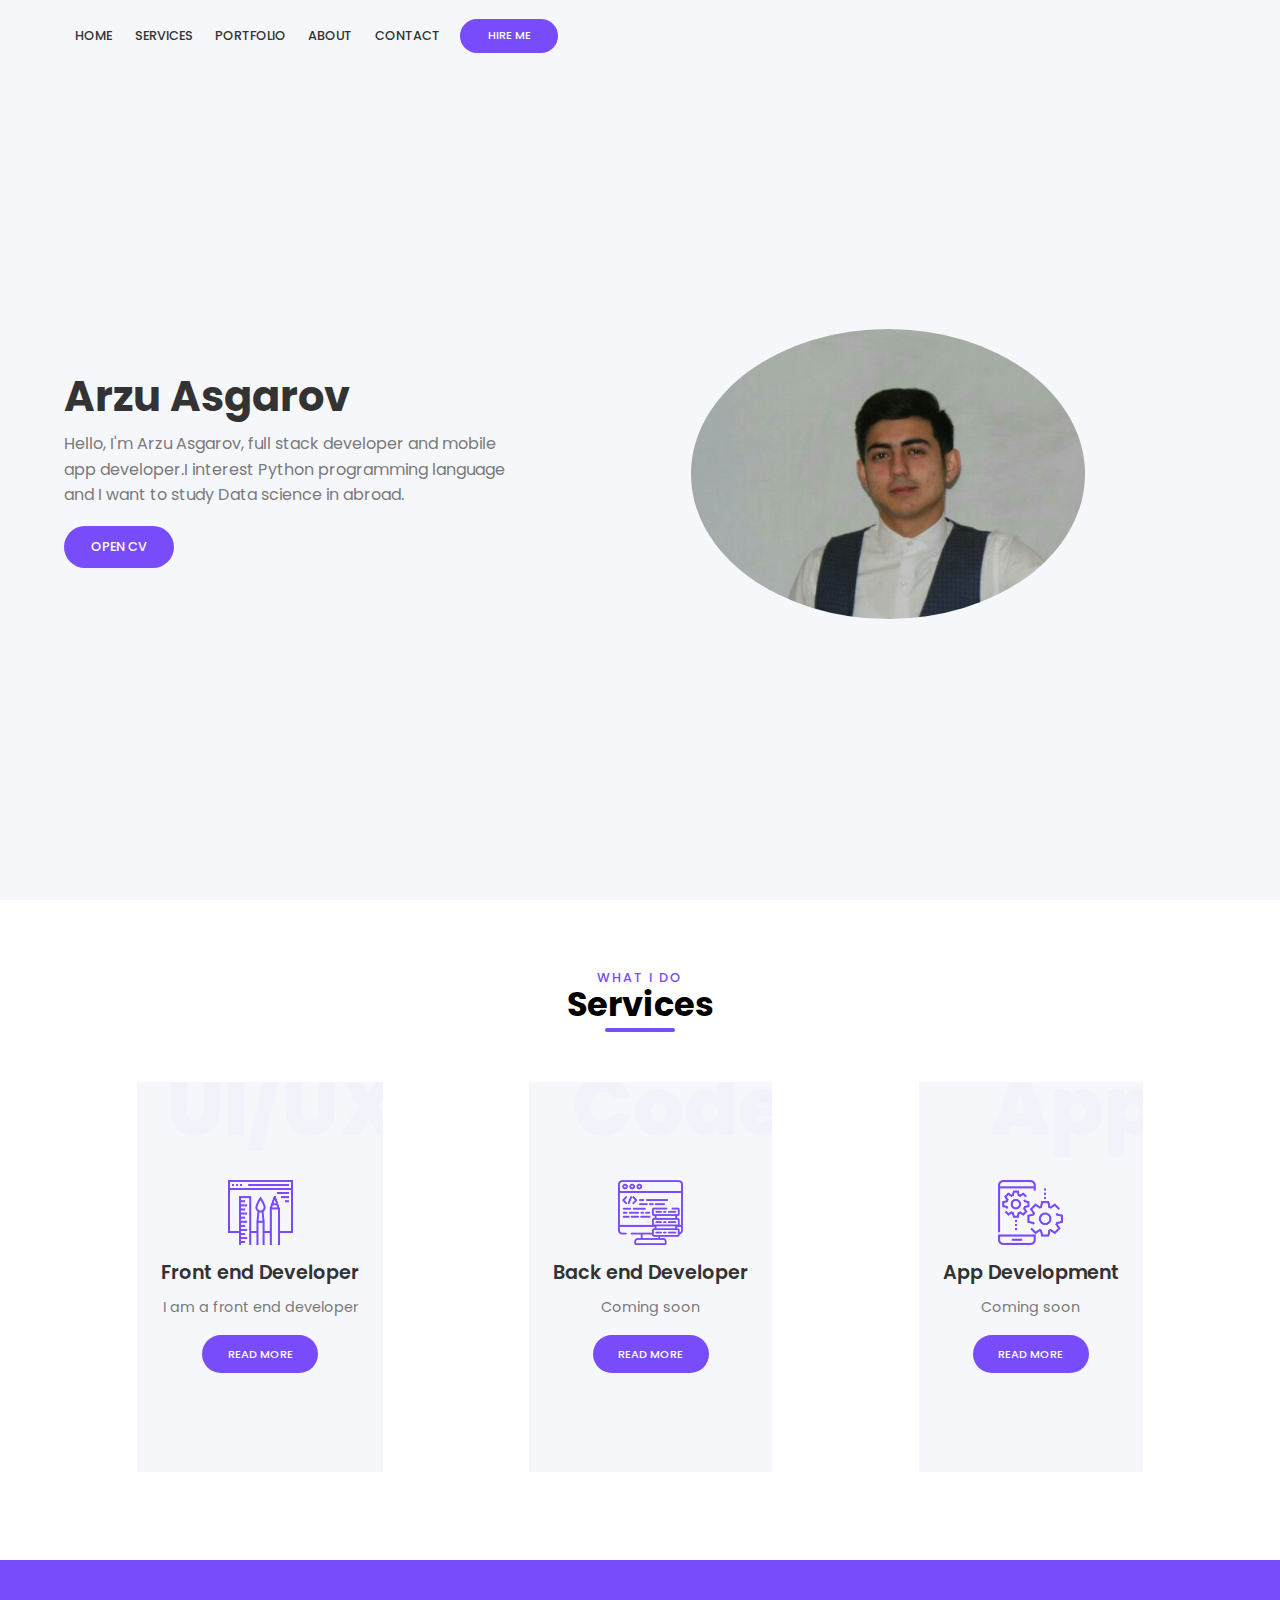
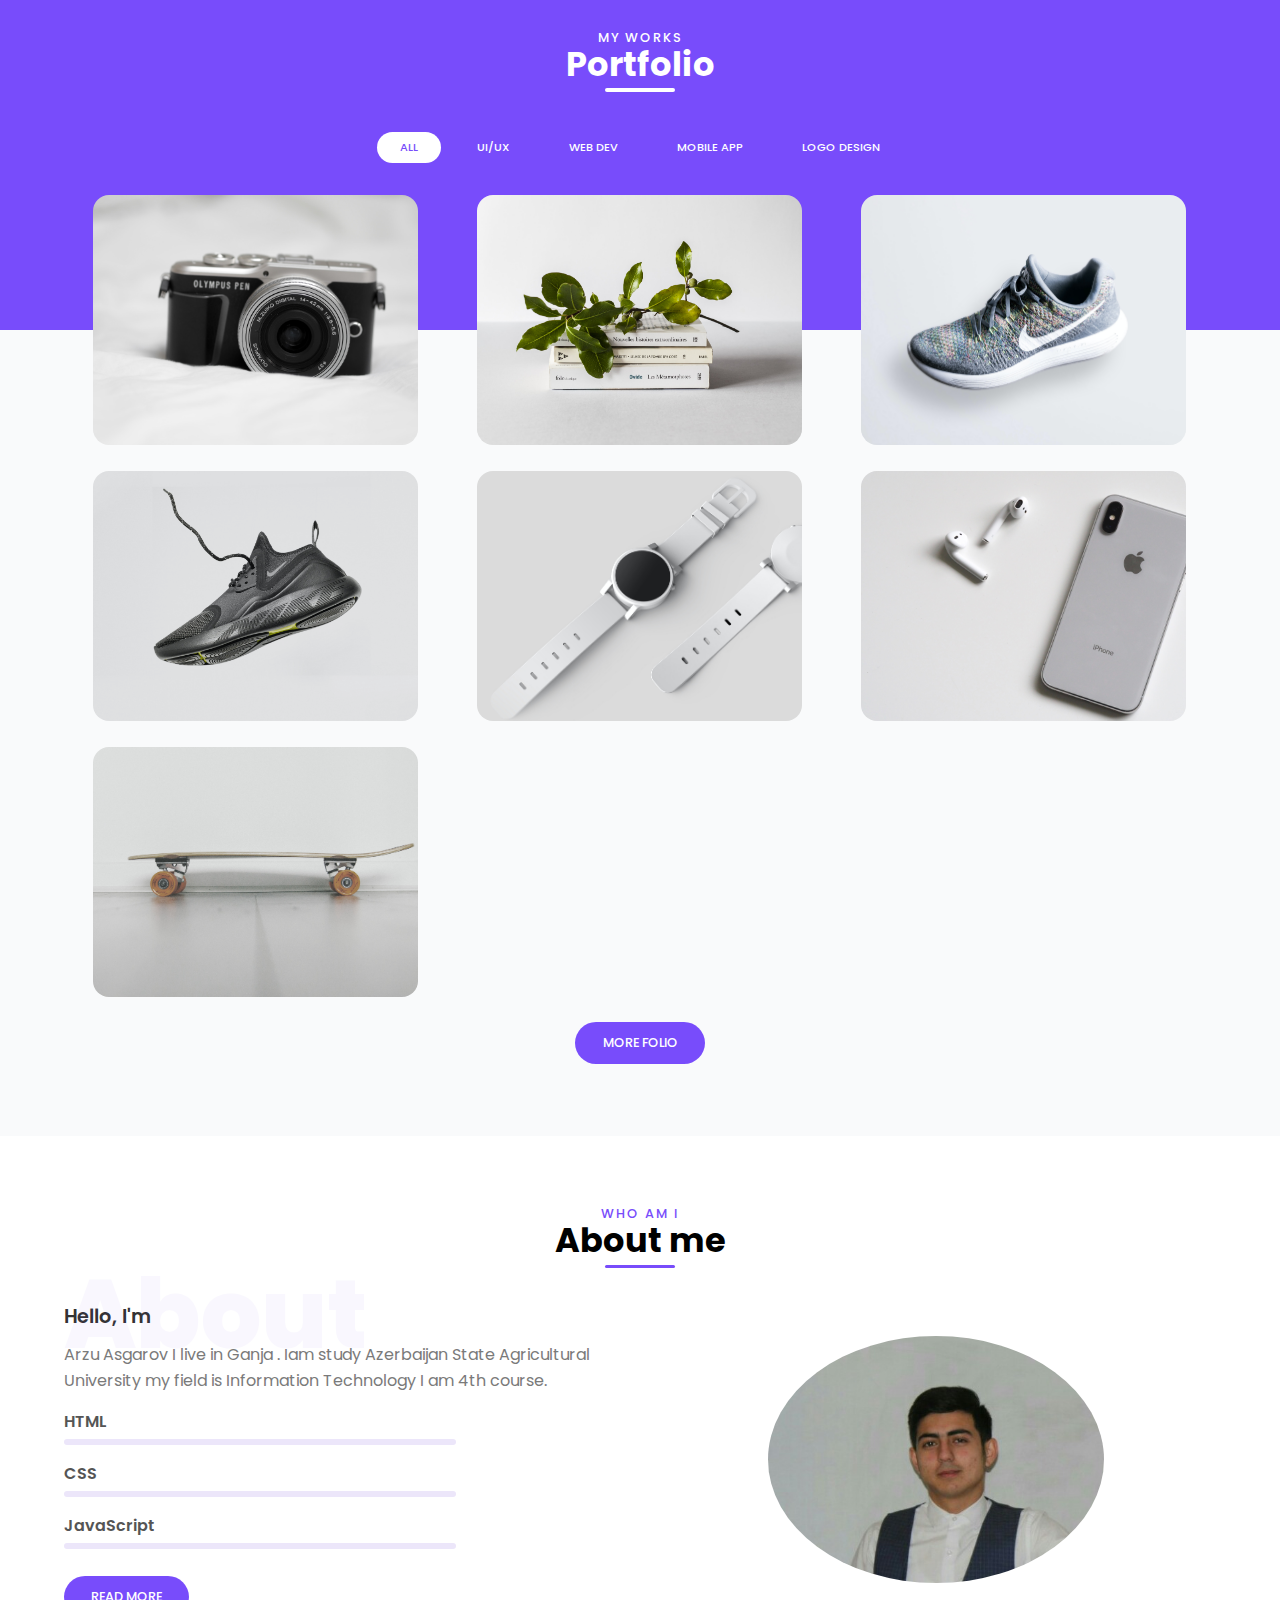
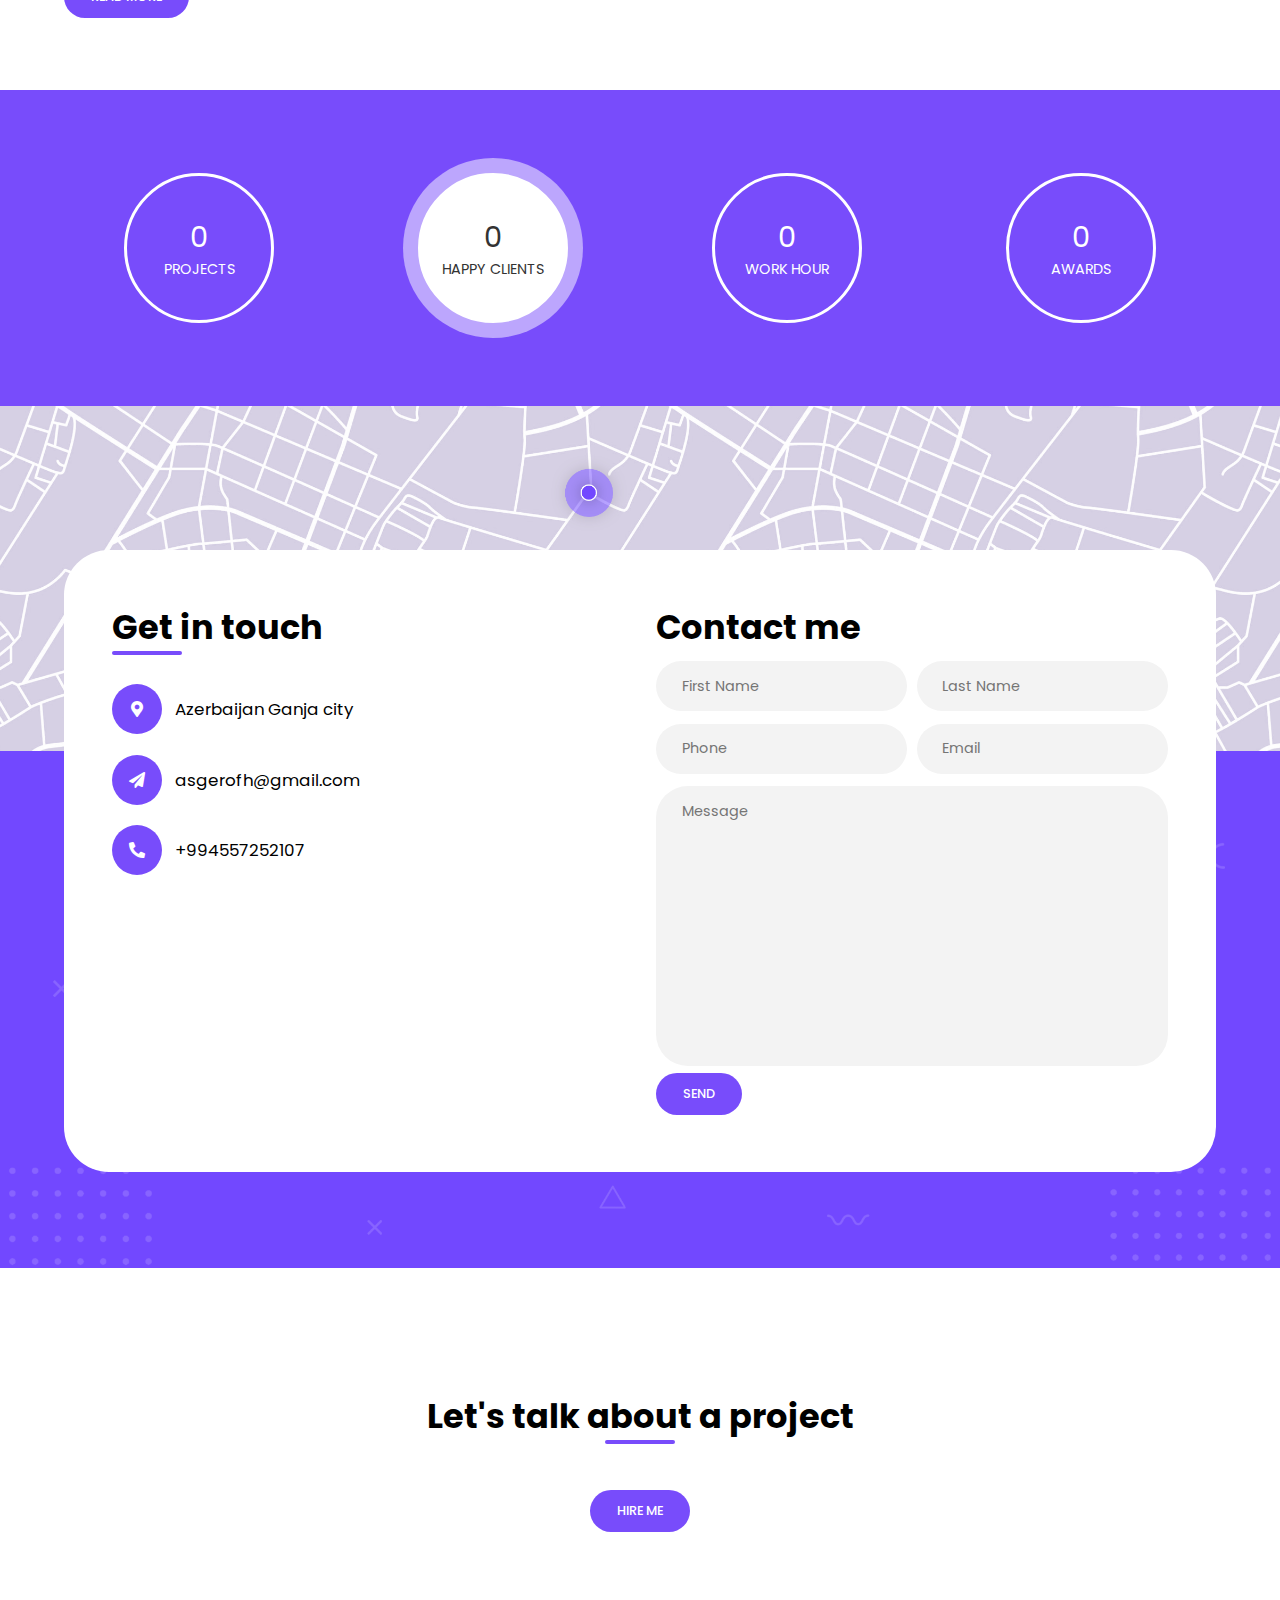
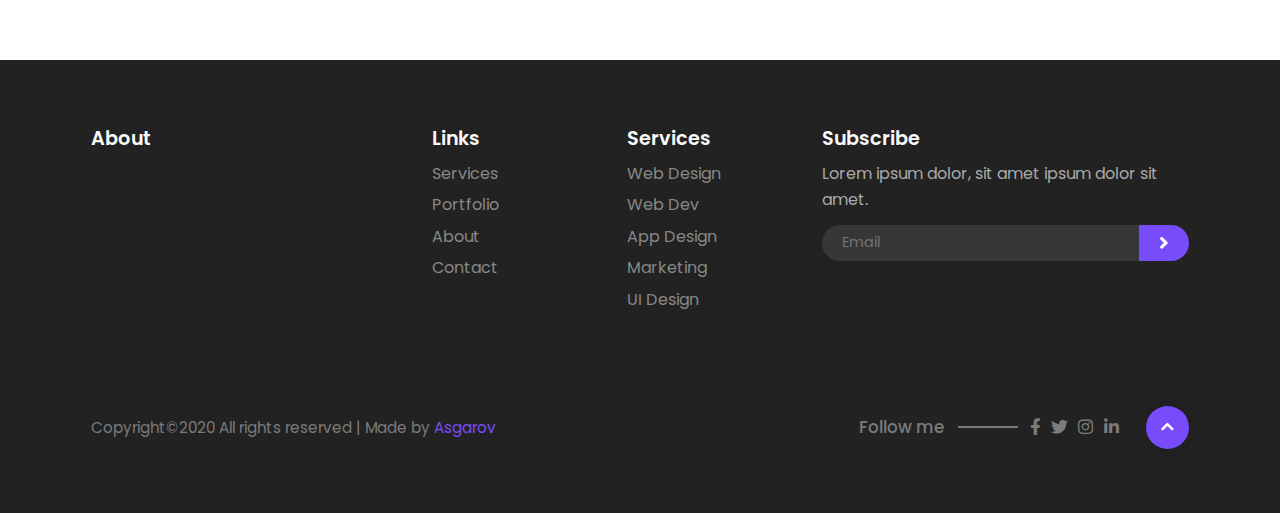
==== index.html @ 4884d66c "my new cv added" ====
<!DOCTYPE html>
<html lang="en">
  <head>
    <meta charset="UTF-8" />
    <meta name="viewport" content="width=device-width, initial-scale=1.0" />
    <title>Portfolio Website</title>
    <link
      rel="stylesheet"
      href="https://cdnjs.cloudflare.com/ajax/libs/font-awesome/5.15.1/css/all.min.css"
    />
    <link
      rel="stylesheet"
      href="https://unpkg.com/swiper/swiper-bundle.min.css"
    />
    <link rel="stylesheet" href="./css/style.css" />
  </head>
  <body>
    <main>
      <header id="header">
        <div class="overlay overlay-lg">
          <img src="./img/shapes/square.png" class="shape square" alt="" />
          <img src="./img/shapes/circle.png" class="shape circle" alt="" />
          <img
            src="./img/shapes/half-circle.png"
            class="shape half-circle1"
            alt=""
          />
          <img
            src="./img/shapes/half-circle.png"
            class="shape half-circle2"
            alt=""
          />
          <img src="./img/shapes/x.png" class="shape xshape" alt="" />
          <img src="./img/shapes/wave.png" class="shape wave wave1" alt="" />
          <img src="./img/shapes/wave.png" class="shape wave wave2" alt="" />
          <img src="./img/shapes/triangle.png" class="shape triangle" alt="" />
          <img src="./img/shapes/letters.png" class="letters" alt="" />
          <img src="./img/shapes/points1.png" class="points points1" alt="" />
        </div>

        <nav>
          <div class="container">
           

            <div class="links">
              <ul>
                <li>
                  <a href="#header">Home</a>
                </li>
                <li>
                  <a href="#services">Services</a>
                </li>
                <li>
                  <a href="#portfolio">Portfolio</a>
                </li>
                <li>
                  <a href="#about">About</a>
                </li>
                <li>
                  <a href="#contact">Contact</a>
                </li>
                <li>
                  <a href="#hireme" class="active">Hire me</a>
                </li>
              </ul>
            </div>

            <div class="hamburger-menu">
              <div class="bar"></div>
            </div>
          </div>
        </nav>

        <div class="header-content">
          <div class="container grid-2">
            <div class="column-1">
              <h1 class="header-title">Arzu Asgarov</h1>
              <p class="text">
                Hello, I'm Arzu Asgarov, full stack developer and mobile app developer.I interest Python programming language and I want to study Data science in abroad.
              </p>
              <a href="./pdf/mycv.pdf" target="_blank  " class="btn">Open CV</a>
            </div>

            <div class="column-2 image">
              <img
                src="./img/shapes/points2.png"
                class="points points2"
                alt=""
              />
              <img src="./img/person.png" class="img-element z-index" alt="" />

            </div>
          </div>
        </div>
      </header>

      <section class="services section" id="services">
        <div class="container">
          <div class="section-header">
            <h3 class="title" data-title="What I Do">Services</h3>
          </div>

          <div class="cards">
            <div class="card-wrap">
              <img
                src="./img/shapes/points3.png"
                class="points points1 points-sq"
                alt=""
              />
              <div class="card" data-card="UI/UX">
                <div class="card-content z-index">
                  <img src="./img/design-icon.png" class="icon" alt="" />
                  <h3 class="title-sm">Front end Developer</h3>
                  <p class="text">
                   I  am a front end developer
                  </p>
                  <a href="#" class="btn small">Read more</a>
                </div>
              </div>
            </div>

            <div class="card-wrap">
              <div class="card" data-card="Code">
                <div class="card-content z-index">
                  <img src="./img/code-icon.png" class="icon" alt="" />
                  <h3 class="title-sm">Back end Developer</h3>
                  <p class="text">
                    Coming soon
                  </p>
                  <a href="#" class="btn small">Read more</a>
                </div>
              </div>
            </div>

            <div class="card-wrap">
              <img
                src="./img/shapes/points3.png"
                class="points points2 points-sq"
                alt=""
              />
              <div class="card" data-card="App">
                <div class="card-content z-index">
                  <img src="./img/app-icon.png" class="icon" alt="" />
                  <h3 class="title-sm">App Development</h3>
                  <p class="text">
                   Coming soon
                  </p>
                  <a href="#" class="btn small">Read more</a>
                </div>
              </div>
            </div>
          </div>
        </div>
      </section>

      <section class="portfolio section" id="portfolio">
        <div class="background-bg">
          <div class="overlay overlay-sm">
            <img
              src="./img/shapes/half-circle.png"
              class="shape half-circle1"
              alt=""
            />
            <img
              src="./img/shapes/half-circle.png"
              class="shape half-circle2"
              alt=""
            />
            <img src="./img/shapes/square.png" class="shape square" alt="" />
            <img src="./img/shapes/wave.png" class="shape wave" alt="" />
            <img src="./img/shapes/circle.png" class="shape circle" alt="" />
            <img
              src="./img/shapes/triangle.png"
              class="shape triangle"
              alt=""
            />
            <img src="./img/shapes/x.png" class="shape xshape" alt="" />
          </div>
        </div>

        <div class="container">
          <div class="section-header">
            <h3 class="title" data-title="My works">Portfolio</h3>
          </div>

          <div class="section-body">
            <div class="filter">
              <button class="filter-btn active" data-filter="*">All</button>
              <button class="filter-btn" data-filter=".ui">UI/UX</button>
              <button class="filter-btn" data-filter=".webdev">Web Dev</button>
              <button class="filter-btn" data-filter=".appdev">
                Mobile App
              </button>
              <button class="filter-btn" data-filter=".logo-design">
                Logo Design
              </button>
            </div>

            <div class="grid">
              <div class="grid-item logo-design disabled">
                <div class="gallery-image">
                  <img src="./img/portfolio/port1.jpg" alt="" />
                  <div class="img-overlay">
                    <div class="plus"></div>
                    <div class="img-description">
                      <h3>Logo Design</h3>
                      <h5>View Demo</h5>
                    </div>
                  </div>
                </div>
              </div>
              <a href="https://asgerofharzu.github.io/bookworm.com/" target="_blank">
              <div class="grid-item webdev">
                <div class="gallery-image">
                  <img src="./img/portfolio/port2.png" alt="" />
                  <div class="img-overlay">
                    <div class="plus"></div>
                    <div class="img-description">
                      <h3>BookWorm</h3>
                      <h5>View Demo</h5>
                    </div>
                  </div>
                </div>
              </div>
            </a>
              <div class="grid-item ui webdev disabled">
                <div class="gallery-image">
                  <img src="./img/portfolio/port3.png" alt="" />
                  <div class="img-overlay">
                    <div class="plus"></div>
                    <div class="img-description">
                      <h3>Web Design</h3>
                      <h5>View Demo</h5>
                    </div>
                  </div>
                </div>
              </div>
              <div class="grid-item ui disabled">
                <div class="gallery-image">
                  <img src="./img/portfolio/port4.png" alt="" />
                  <div class="img-overlay">
                    <div class="plus"></div>
                    <div class="img-description">
                      <h3>UI / UX Design</h3>
                      <h5>View Demo</h5>
                    </div>
                  </div>
                </div>
              </div>
              <div class="grid-item logo-design disabled">
                <div class="gallery-image">
                  <img src="./img/portfolio/port5.jpg" alt="" />
                  <div class="img-overlay">
                    <div class="plus"></div>
                    <div class="img-description">
                      <h3>Logo Design</h3>
                      <h5>View Demo</h5>
                    </div>
                  </div>
                </div>
              </div>
              <div class="grid-item appdev disabled">
                <div class="gallery-image">
                  <img src="./img/portfolio/port6.jpg" alt="" />
                  <div class="img-overlay">
                    <div class="plus"></div>
                    <div class="img-description">
                      <h3>App Development</h3>
                      <h5>View Demo</h5>
                    </div>
                  </div>
                </div>
              </div>
              <div class="grid-item logo-design disabled">
                <div class="gallery-image">
                  <img src="./img/portfolio/port7.jpg" alt="" />
                  <div class="img-overlay">
                    <div class="plus"></div>
                    <div class="img-description">
                      <h3>Logo Design</h3>
                      <h5>View Demo</h5>
                    </div>
                  </div>
                </div>
              </div>
              <div class="grid-item appdev ui disabled">
                <div class="gallery-image">
                  <img src="./img/portfolio/port8.png" alt="" />
                  <div class="img-overlay">
                    <div class="plus"></div>
                    <div class="img-description">
                      <h3>App Development</h3>
                      <h5>View Demo</h5>
                    </div>
                  </div>
                </div>
              </div>
              <div class="grid-item ui webdev disabled">
                <div class="gallery-image">
                  <img src="./img/portfolio/port9.png" alt="" />
                  <div class="img-overlay">
                    <div class="plus"></div>
                    <div class="img-description">
                      <h3>Web Design</h3>
                      <h5>View Demo</h5>
                    </div>
                  </div>
                </div>
              </div>
            </div>
            <div class="more-folio">
              <a href="#" class="btn">More Folio</a>
            </div>
          </div>
        </div>
      </section>

      <section class="about section" id="about">
        <div class="container">
          <div class="section-header">
            <h3 class="title" data-title="Who Am I">About me</h3>
          </div>

          <div class="section-body grid-2">
            <div class="column-1">
              <h3 class="title-sm">Hello, I'm</h3>
              <p class="text">
                Arzu Asgarov I live in Ganja . Iam study 
                Azerbaijan State Agricultural University my field is Information Technology I am 4th course.

              </p>
              <div class="skills">
                <div class="skill html">
                  <h3 class="skill-title">HTML</h3>
                  <div class="skill-bar">
                    <div class="skill-progress" data-progress="90%"></div>
                  </div>
                </div>
                <div class="skill css">
                  <h3 class="skill-title">CSS</h3>
                  <div class="skill-bar">
                    <div class="skill-progress" data-progress="70%"></div>
                  </div>
                </div>
                <div class="skill js">
                  <h3 class="skill-title">JavaScript</h3>
                  <div class="skill-bar">
                    <div class="skill-progress" data-progress="60%"></div>
                  </div>
                </div>
              </div>
              <a href="#" class="btn">Read more</a>
            </div>

            <div class="column-2 image">
              <img src="./img/shapes/points4.png" class="points" alt="" />
              <img src="./img/person.png" class="z-index me" alt="" />
            </div>
          </div>
        </div>
      </section>

      <section class="records">
        <div class="overlay overlay-sm">
          <img src="./img/shapes/square.png" alt="" class="shape square1" />
          <img src="./img/shapes/square.png" alt="" class="shape square2" />
          <img src="./img/shapes/circle.png" alt="" class="shape circle" />
          <img
            src="./img/shapes/half-circle.png"
            alt=""
            class="shape half-circle"
          />
          <img src="./img/shapes/wave.png" alt="" class="shape wave wave1" />
          <img src="./img/shapes/wave.png" alt="" class="shape wave wave2" />
          <img src="./img/shapes/x.png" alt="" class="shape xshape" />
          <img src="./img/shapes/triangle.png" alt="" class="shape triangle" />
        </div>

        <div class="container">
          <div class="wrap">
            <div class="record-circle">
              <h2 class="number" data-num="10">0</h2>
              <h4 class="sub-title">Projects</h4>
            </div>
          </div>

          <div class="wrap">
            <div class="record-circle active">
              <h2 class="number" data-num="74">0</h2>
              <h4 class="sub-title">Happy Clients</h4>
            </div>
          </div>

          <div class="wrap">
            <div class="record-circle">
              <h2 class="number" data-num="892">0</h2>
              <h4 class="sub-title">Work Hour</h4>
            </div>
          </div>

          <div class="wrap">
            <div class="record-circle">
              <h2 class="number" data-num="3">0</h2>
              <h4 class="sub-title">Awards</h4>
            </div>
          </div>
        </div>
      </section>

      <section class="contact" id="contact">
        <div class="container">
          <div class="contact-box">
            <div class="contact-info">
              <h3 class="title">Get in touch</h3>
              <div class="information-wrap">
                <div class="information">
                  <div class="contact-icon">
                    <i class="fas fa-map-marker-alt"></i>
                  </div>
                  <p class="info-text">Azerbaijan Ganja city
                </div>

                <div class="information">
                  <div class="contact-icon">
                    <i class="fas fa-paper-plane"></i>
                  </div>
                  <p class="info-text">asgerofh@gmail.com</p>
                </div>

                <div class="information">
                  <div class="contact-icon">
                    <i class="fas fa-phone-alt"></i>
                  </div>
                  <p class="info-text">+994557252107</p>
                </div>
              </div>
            </div>

            <div class="contact-form">
              <h3 class="title">Contact me</h3>
              <div class="row">
                <input
                  type="text"
                  class="contact-input"
                  placeholder="First Name"
                />
                <input
                  type="text"
                  class="contact-input"
                  placeholder="Last Name"
                />
              </div>

              <div class="row">
                <input type="text" class="contact-input" placeholder="Phone" />
                <input type="email" class="contact-input" placeholder="Email" />
              </div>

              <div class="row">
                <textarea
                  name="message"
                  class="contact-input textarea"
                  placeholder="Message"
                ></textarea>
              </div>
              <a href="#" class="btn">Send</a>
            </div>
          </div>
        </div>
      </section>

      <section class="hireme" id="hireme">
        <div class="container">
          <h3 class="title">Let's talk about a project</h3>
          <p class="text">
          </p>
          <a href="#" class="btn">Hire me</a>
        </div>
      </section>
    </main>

    <footer class="footer">
      <div class="container">
        <div class="grid-4">
          <div class="grid-4-col footer-about">
            <h3 class="title-sm">About</h3>
            <p class="text">
            </p>
          </div>

          <div class="grid-4-col footer-links">
            <h3 class="title-sm">Links</h3>
            <ul>
              <li>
                <a href="#services">Services</a>
              </li>
              <li>
                <a href="#portfolio">Portfolio</a>
              </li>
              <li>
                <a href="#about">About</a>
              </li>
              <li>
                <a href="#contact">Contact</a>
              </li>
            </ul>
          </div>

          <div class="grid-4-col footer-links">
            <h3 class="title-sm">Services</h3>
            <ul>
              <li>
                <a href="#">Web Design</a>
              </li>
              <li>
                <a href="#">Web Dev</a>
              </li>
              <li>
                <a href="#">App Design</a>
              </li>
              <li>
                <a href="#">Marketing</a>
              </li>
              <li>
                <a href="#">UI Design</a>
              </li>
            </ul>
          </div>

          <div class="grid-4-col footer-newstletter">
            <h3 class="title-sm">Subscribe</h3>
            <p class="text">
              Lorem ipsum dolor, sit amet ipsum dolor sit amet.
            </p>
            <div class="footer-input-wrap">
              <input type="email" class="footer-input" placeholder="Email" />
              <a href="#" class="input-arrow">
                <i class="fas fa-angle-right"></i>
              </a>
            </div>
          </div>
        </div>

        <div class="bottom-footer">
          <div class="copyright">
            <p class="text">
              Copyright&copy;2020 All rights reserved | Made by
              <span>Asgarov</span>
            </p>
          </div>

          <div class="followme-wrap">
            <div class="followme">
              <h3>Follow me</h3>
              <span class="footer-line"></span>
              <div class="social-media">
                <a href="#">
                  <i class="fab fa-facebook-f"></i>
                </a>
                <a href="#">
                  <i class="fab fa-twitter"></i>
                </a>
                <a href="#">
                  <i class="fab fa-instagram"></i>
                </a>
                <a href="#">
                  <i class="fab fa-linkedin-in"></i>
                </a>
              </div>
            </div>

            <div class="back-btn-wrap">
              <a href="#" class="back-btn">
                <i class="fas fa-chevron-up"></i>
              </a>
            </div>
          </div>
        </div>
      </div>
    </footer>

    <script src="https://cdnjs.cloudflare.com/ajax/libs/jquery/3.5.1/jquery.min.js"></script>
    <script src="./js/isotope.pkgd.min.js"></script>
    <script src="https://unpkg.com/swiper/swiper-bundle.min.js"></script>
    <script src="./js/app.js"></script>
  </body>
</html>
---- css/style.css ----
@import url("https://fonts.googleapis.com/css2?family=Poppins:wght@100;200;300;400;500;600;700;800;900&display=swap");

:root {
  --dark-one: #333;
  --dark-two: #7a7a7a;
  --main-color: #784cfb;
  --light-one: #fff;
  --light-two: #f9fafb;
  --light-three: #f6f7fb;
}

/* Genral Styles */

*,
*::before,
*::after {
  margin: 0;
  padding: 0;
  box-sizing: border-box;
}

html {
  scroll-behavior: smooth;
}

body,
button,
input,
textarea {
  font-family: "Poppins", sans-serif;
}

a {
  text-decoration: none;
}

ul {
  list-style: none;
}

img {
  width: 100%;
}

.container {
  position: relative;
  z-index: 5;
  max-width: 92rem;
  padding: 0 4rem;
  margin: 0 auto;
}

.stop-scrolling {
  height: 100%;
  overflow: hidden;
}

.grid-2 {
  display: grid;
  grid-template-columns: repeat(2, 1fr);
  align-items: center;
  justify-content: center;
}

.text {
  font-size: 1.25rem;
  color: var(--dark-two);
  line-height: 1.6;
}

.column-1 {
  margin-right: 1.5rem;
}

.column-2 {
  margin-left: 1.5rem;
}

.image {
  position: relative;
  display: flex;
  align-items: center;
  justify-content: center;
}

.z-index {
  position: relative;
  z-index: 2;
}

.overlay {
  position: absolute;
  width: 100%;
  height: 100%;
  overflow: hidden;
  top: 0;
  left: 0;
}

.overlay .shape {
  width: initial;
  opacity: 0.13;
  position: absolute;
}

.overlay.overlay-lg .shape {
  height: 55px;
}

.overlay.overlay-lg .shape.wave {
  height: initial;
  width: 88px;
}

.overlay.overlay-lg .shape.xshape {
  height: 38px;
}

.overlay.overlay-sm .shape {
  filter: brightness(0) invert(1);
  opacity: 0.15;
  height: 40px;
}

.overlay.overlay-sm .shape.wave {
  height: initial;
  width: 70px;
}

.overlay.overlay-sm .shape.xshape {
  height: 30px;
}

.points {
  opacity: 0.3;
  position: absolute;
}

.section {
  padding: 7rem 0;
  overflow: hidden;
}

.section-header {
  text-align: center;
  margin-bottom: 1.5rem;
}

.title {
  position: relative;
  display: inline-block;
  padding-bottom: 1rem;
  line-height: 1;
  font-size: 2.8rem;
  margin-bottom: 0.6rem;
}

.title:before {
  content: attr(data-title);
  display: block;
  margin-bottom: 0.4rem;
  color: var(--main-color);
  font-size: 1.15rem;
  font-weight: 500;
  text-transform: uppercase;
  letter-spacing: 3px;
}

.title:after {
  content: "";
  position: absolute;
  width: 90px;
  height: 5px;
  border-radius: 3px;
  background-color: var(--main-color);
  bottom: 0;
  left: 50%;
  transform: translateX(-50%);
}

.section-header .text {
  max-width: 600px;
  margin: 0 auto;
}

.title-sm {
  color: var(--dark-one);
  font-weight: 600;
  font-size: 1.6rem;
}

.points-sq {
  width: 210px;
}
/*   //////////////////////////////////////////////////////////////////*/
.img-element,
.me{
  width: 60% !important;
  height: 60% !important;
  border-radius: 50% !important;
}
div .disabled{
  pointer-events: none !important;
}
/*   //////////////////////////////////////////////////////////////////*/
.btn {
  display: inline-block;
  padding: 0.85rem 2rem;
  background-color: var(--main-color);
  color: var(--light-one);
  border-radius: 2rem;
  font-size: 1.05rem;
  text-transform: uppercase;
  font-weight: 500;
  transition: 0.3s;
}

.btn:hover {
  background-color: #6b44e0;
}

.btn.small {
  padding: 0.7rem 1.8rem;
  font-size: 1rem;
}

/* End Genral Styles */

/* Header */

header {
  width: 100%;
  background-color: var(--light-three);
  overflow: hidden;
  position: relative;
}

nav {
  width: 100%;
  position: relative;
  z-index: 50;
}

nav .container {
  display: flex;
  justify-content: space-between;
  height: 6rem;
  align-items: center;
}

.logo {
  width: 80px;
  display: flex;
  align-items: center;
}

.links ul {
  display: flex;
}

.links a {
  display: inline-block;
  padding: 0.9rem 1.2rem;
  color: var(--dark-one);
  font-size: 1.05rem;
  text-transform: uppercase;
  font-weight: 500;
  line-height: 1;
  transition: 0.3s;
}

.links a.active {
  background-color: var(--main-color);
  color: var(--light-one);
  border-radius: 2rem;
  font-size: 1rem;
  padding: 0.9rem 2.1rem;
  margin-left: 1rem;
}

.links a:hover {
  color: var(--main-color);
}

.links a.active:hover {
  color: var(--light-one);
  background-color: #6b44e0;
}

.hamburger-menu {
  width: 2.7rem;
  height: 3rem;
  z-index: 100;
  position: relative;
  display: none;
  align-items: center;
  justify-content: flex-end;
}

.hamburger-menu .bar {
  position: relative;
  width: 2.1rem;
  height: 3px;
  border-radius: 3px;
  background-color: var(--dark-one);
  transition: 0.5s;
}

.bar:before,
.bar:after {
  content: "";
  position: absolute;
  width: 2.1rem;
  height: 3px;
  border-radius: 3px;
  background-color: var(--dark-one);
  transition: 0.5s;
}

.bar:before {
  transform: translateY(-9px);
}

.bar:after {
  transform: translateY(9px);
}

nav.open .hamburger-menu .bar {
  background-color: transparent;
  transform: rotate(360deg);
}

nav.open .hamburger-menu .bar:before {
  transform: translateY(0) rotate(45deg);
  background-color: var(--light-one);
}

nav.open .hamburger-menu .bar:after {
  transform: translateY(0) rotate(-45deg);
  background-color: var(--light-one);
}

nav.open .links {
  transform: translateX(0);
}

.header-content .container.grid-2 {
  grid-template-columns: 2.5fr 3.5fr;
  min-height: calc(100vh - 6rem);
  padding-bottom: 2.5rem;
  text-align: left;
}

.header-title {
  font-size: 3.8rem;
  line-height: 0.8;
  color: var(--dark-one);
}

.header-content .text {
  margin: 2.15rem 0;
}

.header-content .image .img-element {
  max-width: 750px;
}

header .points1 {
  width: 420px;
  bottom: -75px;
  left: -150px;
}

header .points2 {
  width: 70%;
  top: 65%;
  left: 71%;
}

header .square {
  right: 68%;
  top: 71%;
}

header .triangle {
  right: 7%;
  bottom: 75%;
}

header .xshape {
  right: 4%;
  bottom: 50%;
}

header .half-circle1 {
  left: 50%;
  bottom: 82%;
}

header .half-circle2 {
  left: 5%;
  top: 67%;
}

header .wave1 {
  bottom: 75%;
  left: 20%;
}

header .wave2 {
  bottom: 8%;
  right: 55%;
}

header .circle {
  left: 38%;
  bottom: 63%;
}

.letters {
  position: absolute;
  width: 13.5%;
  top: -5px;
  left: 15px;
  opacity: 0.06;
}

/* End header */

/* Services */

.cards {
  display: flex;
  justify-content: space-around;
  flex-wrap: wrap;
  width: 100%;
}

.card-wrap {
  position: relative;
  margin: 1.7rem 0.8rem;
}

.card {
  position: relative;
  width: 100%;
  max-width: 390px;
  min-height: 520px;
  background-color: var(--light-three);
  display: flex;
  align-items: center;
  justify-content: center;
  text-align: center;
  padding: 3rem 2rem;
  overflow: hidden;
  transition: 0.3s;
}

.card:before {
  content: attr(data-card);
  position: absolute;
  top: -15px;
  right: -15px;
  font-size: 6rem;
  font-weight: 800;
  line-height: 1;
  color: var(--main-color);
  opacity: 0.025;
}

.card:after {
  content: "";
  position: absolute;
  width: 100%;
  height: 0px;
  bottom: 0;
  left: 0;
  background-color: var(--main-color);
  transition: 0.3s;
}

.card-wrap:hover .card {
  transform: translateY(-15px);
}

.card-wrap:hover .card:after {
  height: 8px;
}

.icon {
  width: 90px;
  margin-bottom: 1.7rem;
}

.card .title-sm {
  line-height: 0.8;
}

.card .text {
  font-size: 1.15rem;
  margin: 1.8rem 0;
}

.services .points1 {
  bottom: -50px;
  left: -125px;
  opacity: 0.2;
  pointer-events: none;
}

.services .points2 {
  bottom: -70px;
  right: -65px;
  opacity: 0.2;
  pointer-events: none;
}

/* End Services */

/* Portfolio */

.portfolio {
  position: relative;
  width: 100%;
  background-color: var(--light-two);
}

.background-bg {
  position: absolute;
  width: 100%;
  height: 520px;
  top: 0;
  left: 0;
  background-color: var(--main-color);
}

.portfolio .title,
.portfolio .title:before {
  color: var(--light-one);
}

.portfolio .title:after {
  background-color: var(--light-one);
}

.filter {
  width: 100%;
  display: flex;
  align-items: center;
  justify-content: center;
  flex-wrap: wrap;
}

.filter-btn {
  border: none;
  outline: none;
  background-color: transparent;
  margin: 0.45rem 0.4rem;
  padding: 0.85rem 1.8rem;
  color: var(--light-one);
  text-transform: uppercase;
  font-weight: 500;
  font-size: 1.1rem;
  line-height: 1;
  cursor: pointer;
  border-radius: 2rem;
  transition: 0.3s;
}

.filter-btn.active {
  background-color: var(--light-one);
  color: var(--main-color);
}

.portfolio .square {
  top: 28%;
  left: 20%;
}

.portfolio .circle {
  top: 8%;
  right: 35%;
}

.portfolio .triangle {
  bottom: 10%;
  right: 4%;
}

.portfolio .half-circle1 {
  bottom: 13%;
  left: 5%;
}

.portfolio .half-circle2 {
  top: 35%;
  right: 20%;
}

.portfolio .xshape {
  top: 10%;
  right: 8%;
}

.portfolio .wave {
  top: 38%;
  left: 6%;
}

.grid {
  width: 100%;
  margin: 1.5rem 0;
}

.grid-item {
  width: 33.33%;
  padding: 1rem 1.2rem;
  display: flex;
  justify-content: center;
}

.gallery-image {
  position: relative;
  overflow: hidden;
  border-radius: 16px;
  height: 330px;
  width: 100%;
  cursor: pointer;
}

.gallery-image img {
  position: absolute;
  height: 115%;
  width: initial;
  top: 50%;
  left: 50%;
  transform: translate(-50%, -50%);
  transform-origin: center;
  transition: 0.5s;
}

.gallery-image .img-overlay {
  position: absolute;
  width: 100%;
  height: 100%;
  top: 0;
  left: 0;
  z-index: 2;
  color: var(--light-one);
  background-color: rgba(120, 76, 251, 0.55);
  display: flex;
  flex-direction: column;
  align-items: center;
  justify-content: flex-end;
  padding: 2rem 3.2rem;
  opacity: 0;
  transition: 0.5s;
}

.img-overlay .plus {
  position: relative;
  margin: auto 0;
}

.plus:before,
.plus:after {
  content: "";
  position: absolute;
  width: 4.5rem;
  height: 3px;
  top: 50%;
  left: 50%;
  transform: translate(-50%, -50%);
  background-color: var(--light-one);
  border-radius: 3px;
}

.plus:before {
  transform: translate(-50%, -50%) rotate(-90deg);
}

.img-description {
  width: 100%;
}

.img-overlay h3 {
  font-weight: 600;
  text-transform: uppercase;
  font-size: 1.5rem;
}

.img-overlay h5 {
  font-size: 1.15rem;
  font-weight: 300;
}

.gallery-image:hover .img-overlay {
  opacity: 1;
}

.gallery-image:hover img {
  transform: translate(-50%, -50%) scale(1.1);
}

.more-folio {
  display: flex;
  justify-content: center;
}

/* End Portfolio */

/* About */

.about {
  overflow: hidden;
}

.about img {
  max-width: 600px;
}

.about .text {
  margin-top: 1rem;
}

.skills {
  margin: 1.5rem 0 2.5rem 0;
}

.skill {
  margin: 1rem 0;
}

.skill-title {
  color: #555;
  font-weight: 600;
  margin-bottom: 0.3rem;
}

.skill-bar {
  width: 70%;
  height: 8px;
  border-radius: 4px;
  background-color: #ece6fa;
  position: relative;
  overflow: hidden;
}

.skill-progress {
  position: absolute;
  height: 100%;
  width: 0%;
  top: 0;
  left: 0;
  background-color: var(--main-color);
  transition: 1s;
}

.about .column-1 {
  position: relative;
}

.about .column-1:before {
  content: "About";
  position: absolute;
  font-size: 8rem;
  font-weight: 800;
  color: var(--main-color);
  opacity: 0.04;
  top: 20px;
  left: 0;
  line-height: 0;
}

.about .points {
  width: 300px;
  top: 65%;
  left: 80%;
  opacity: 0.1;
}

/* End About */

/* Records */

.records {
  position: relative;
  background-color: var(--main-color);
  padding: 5.2rem 0;
}

.records .container {
  display: grid;
  grid-template-columns: repeat(4, 1fr);
  align-items: center;
  justify-content: center;
  text-align: center;
  grid-column-gap: 1.5rem;
  grid-row-gap: 2rem;
}

.record-circle {
  width: 180px;
  height: 180px;
  border-radius: 50%;
  margin: 0 auto;
  border: 4px solid var(--light-one);
  display: flex;
  flex-direction: column;
  justify-content: center;
  color: var(--light-one);
}

.record-circle.active {
  background-color: var(--light-one);
  color: var(--dark-one);
  box-shadow: 0 0 0 15px rgb(255, 255, 255, 0.5);
}

.number {
  font-weight: 400;
  font-size: 2.35rem;
}

.sub-title {
  font-weight: 400;
  font-size: 1.12rem;
  text-transform: uppercase;
}

.records .square1 {
  left: 8%;
  top: 10%;
}

.records .square2 {
  right: 90px;
  bottom: 70px;
}

.records .xshape {
  top: 45px;
  right: 120px;
}

.records .circle {
  left: 7%;
  bottom: 50px;
}

.records .triangle {
  left: 65%;
  bottom: 35px;
}

.records .wave1 {
  top: 35px;
  right: 30%;
}

.records .wave2 {
  bottom: 40px;
  left: 28%;
}

.records .half-circle {
  top: 30px;
  right: 50%;
}

/* End Records */

/* Contact */

.contact {
  position: relative;
  width: 100%;
  padding: 13.5rem 0 8.5rem;
}

.contact:before,
.contact:after {
  content: "";
  position: absolute;
  width: 100%;
  z-index: -1;
  left: 0;
}

.contact:before {
  top: 0;
  height: 40%;
  background: url("../img/map.png") center center / cover;
}

.contact:after {
  top: 40%;
  height: 60%;
  background: url("../img/contact-bg.png") center bottom / cover;
}

.contact-box {
  width: 100%;
  background-color: var(--light-one);
  width: 100%;
  border-radius: 45px;
  padding: 5.5rem 4.5rem;
  display: grid;
  grid-template-columns: repeat(2, 1fr);
}

.contact-info {
  padding-right: 2rem;
}

.contact-form {
  padding-left: 2rem;
}

.contact-info .title:after {
  left: 0;
  transform: initial;
}

.information-wrap {
  margin-top: 2rem;
}

.information {
  display: flex;
  align-items: center;
}

.information:not(:last-child) {
  margin-bottom: 1.3rem;
}

.contact-icon {
  min-width: 67px;
  height: 67px;
  display: inline-block;
  border-radius: 50%;
  background-color: var(--main-color);
  color: var(--light-one);
  text-align: center;
  font-size: 1.4rem;
  margin-right: 1rem;
}

.contact-icon i {
  line-height: 67px;
}

.info-text {
  font-size: 1.3rem;
  display: inline-block;
}

.contact-form .title:after {
  display: none;
}

.contact-form .title {
  margin: 0;
}

.contact-form .row {
  width: 100%;
  display: grid;
  grid-template-columns: repeat(auto-fit, minmax(130px, 1fr));
  grid-column-gap: 0.6rem;
}

.contact-input {
  padding: 1.2rem 2.1rem;
  margin: 0.6rem 0;
  border: none;
  outline: none;
  background: #f3f3f3;
  border-radius: 4rem;
  font-weight: 600;
  font-size: 1.25rem;
  transition: 0.3s;
}

.contact-input::placeholder {
  font-weight: 400;
}

.contact-input.textarea {
  resize: none;
  min-height: 280px;
  border-radius: 2rem;
}

.contact-input:hover {
  background: #ececec;
}

.contact-input:focus {
  background: #eaeaea;
}

.contact-input .btn {
  margin-top: 0.6rem;
}

/* End Contact */

/* Hire me */

.hireme {
  padding: 12rem 0;
}

.hireme .container {
  text-align: center;
}

.hireme .title {
  margin-bottom: 1.3rem;
}

.hireme .text {
  max-width: 1000px;
  margin: 0 auto 1.6rem auto;
}

/* End Hire me */

/* Footer */

.footer {
  background-color: #222;
  padding: 6rem 0;
}

.footer .grid-4 {
  display: grid;
  grid-template-columns: 3.5fr 2fr 2fr 3fr;
}

.grid-4-col {
  padding: 0 1.7rem;
}

.footer .title-sm {
  color: #fafafa;
  margin-bottom: 0.9rem;
}

.footer .text {
  color: #aaa;
}

.footer-links a {
  color: #888;
  font-size: 1.25rem;
  display: inline-block;
  margin-bottom: 0.4rem;
  transition: 0.3s;
}

.footer-links a:hover {
  color: var(--main-color);
}

.footer-input-wrap {
  display: grid;
  grid-template-columns: auto 50px;
  width: 100%;
  height: 50px;
  border-radius: 30px;
  overflow: hidden;
  margin-top: 1.2rem;
}

.footer-input {
  background: #373737;
  color: #333;
  outline: none;
  border: none;
  padding: 0 1.5rem;
  font-size: 1.1rem;
  transition: 0.3s;
}

.input-arrow {
  color: #fff;
  background-color: var(--main-color);
  display: flex;
  align-items: center;
  justify-content: center;
  font-size: 1.45rem;
  transition: 0.3s;
}

.input-arrow:hover {
  background-color: #6b44e0;
}

.focus {
  background: #fff;
}

.bottom-footer {
  margin-top: 5.5rem;
  padding: 0 1.7rem;
  display: flex;
  align-items: center;
  justify-content: space-between;
}

.copyright .text {
  color: #7b7b7b;
  font-size: 1.2rem;
  display: inline-block;
  text-align: center;
}

.copyright .text span {
  color: var(--main-color);
  cursor: pointer;
}

.followme-wrap {
  display: flex;
}

.followme {
  display: flex;
  align-items: center;
}

.followme h3 {
  color: #7b7b7b;
  font-weight: 500;
  font-size: 1.3rem;
}

.followme .footer-line {
  width: 60px;
  height: 2px;
  background-color: #7b7b7b;
  margin: 0 1.2rem;
  display: inline-block;
}

.social-media a {
  color: #7b7b7b;
  font-size: 1.3rem;
  margin-right: 0.4rem;
  transition: 0.3s;
}

.social-media a:hover {
  color: var(--main-color);
}

.back-btn-wrap {
  position: relative;
  margin-left: 2.5rem;
}

.back-btn {
  display: flex;
  align-items: center;
  justify-content: center;
  height: 55px;
  width: 55px;
  background-color: var(--main-color);
  border-radius: 50%;
  color: #fff;
  font-size: 1.2rem;
  box-shadow: 0 0 20px 1px rgba(0, 0, 0, 0.15);
  transition: 0.3s;
  position: relative;
  z-index: 2;
}

.back-btn:hover {
  background-color: #6b44e0;
}

.back-btn-wrap:before {
  content: "";
  position: absolute;
  width: 60px;
  height: 60px;
  background-color: #fff;
  z-index: 1;
  top: 50%;
  left: 50%;
  transform: translate(-50%, -50%) scale(0.7);
  border-radius: 50%;
  opacity: 0.08;
  animation: scale 1.2s ease-out infinite 1s;
}

@keyframes scale {
  0% {
    transform: translate(-50%, -50%) scale(1);
    opacity: 0.15;
  }

  100% {
    transform: translate(-50%, -50%) scale(1.6);
    opacity: 0;
  }
}

/* End Footer */

/* Responsive */

@media (max-width: 1280px) {
  .text {
    font-size: 1rem;
  }

  .title {
    font-size: 2.1rem;
    padding-bottom: 0.65rem;
  }

  .title:before {
    margin-bottom: 0.2rem;
    font-size: 0.8rem;
    letter-spacing: 2px;
  }

  .title:after {
    height: 3.5px;
    width: 70px;
  }

  .title-sm {
    font-size: 1.2rem;
  }

  .btn {
    padding: 0.75rem 1.7rem;
    font-size: 0.8rem;
  }

  .btn.small {
    padding: 0.65rem 1.6rem;
    font-size: 0.7rem;
  }

  .section-header .text {
    max-width: 500px;
  }

  .section {
    padding: 4.5rem 0;
  }

  .column-1 {
    margin-right: 1rem;
  }

  .column-2 {
    margin-left: 1rem;
  }

  .overlay.overlay-lg .shape {
    height: 35px;
  }

  .overlay.overlay-lg .shape.wave {
    height: initial;
    width: 63px;
  }

  .overlay.overlay-lg .shape.xshape {
    height: 24px;
  }

  .overlay.overlay-sm .shape {
    height: 24px;
  }

  .overlay.overlay-sm .shape.wave {
    height: initial;
    width: 39px;
  }

  .overlay.overlay-sm .shape.xshape {
    height: 19px;
  }

  header .points1 {
    width: 270px;
    bottom: -50px;
    left: -75px;
  }

  header .points2 {
    width: 340px;
  }

  header .letters {
    width: 11%;
  }

  .header-content .image .img-element {
    max-width: 500px;
  }

  nav .container {
    height: 4.5rem;
  }

  .header-content .container.grid-2 {
    min-height: calc(100vh - 4.5rem);
    padding-bottom: 1.5rem;
  }

  .logo {
    width: 65px;
  }

  .links a {
    font-size: 0.8rem;
    padding: 0.65rem 0.7rem;
  }

  .links a.active {
    font-size: 0.7rem;
    padding: 0.7rem 1.7rem;
    margin-left: 0.6rem;
  }

  .header-title {
    font-size: 2.6rem;
  }

  .header-content .text {
    margin: 1.1rem 0;
  }

  .card {
    min-height: 390px;
    max-width: 290px;
    padding: 2.2rem 1.5rem;
  }

  .icon {
    width: 65px;
    margin-bottom: 0.8rem;
  }

  .card .text {
    font-size: 0.9rem;
    margin: 1rem 0;
  }

  .card:before {
    font-size: 5rem;
  }

  .card-wrap {
    margin: 1rem 0.6rem;
  }

  .services .points1 {
    left: -60px;
  }

  .points-sq {
    width: 150px;
  }

  .grid {
    margin: 0.8rem 0;
  }

  .grid-item {
    padding: 0.8rem;
  }

  .gallery-image {
    height: 250px;
    max-width: 325px;
  }

  .gallery-image .img-overlay {
    padding: 1.4rem 2rem;
  }

  .plus:before,
  .plus:after {
    width: 2.8rem;
  }

  .img-overlay h3 {
    font-size: 1.1rem;
  }

  .img-overlay h5 {
    font-size: 0.8rem;
  }

  .background-bg {
    height: 370px;
  }

  .filter-btn {
    padding: 0.6rem 1.45rem;
    font-size: 0.7rem;
  }

  .about img {
    max-width: 420px;
  }

  .about .text {
    margin-top: 0.7rem;
  }

  .skills {
    margin: 0.9rem 0 1.7rem 0;
  }

  .skill-title {
    font-size: 1rem;
  }

  .skill-bar {
    height: 6px;
  }

  .about .column-1:before {
    font-size: 6rem;
    top: 13px;
  }

  .about .points {
    width: 230px;
    left: 65%;
  }

  .record-circle {
    width: 150px;
    height: 150px;
    border-width: 3px;
  }

  .record-circle .number {
    font-size: 1.8rem;
  }

  .record-circle .sub-title {
    font-size: 0.9rem;
  }

  .blog-wrap {
    margin: 0.7rem 0.5rem;
  }

  .blog-card {
    max-width: 315px;
  }

  .blog-image {
    height: 200px;
  }

  .blog-content {
    padding: 1.8rem 1.7rem 1.9rem 1.7rem;
  }

  .blog-info {
    margin-bottom: 0.2rem;
  }

  .blog-info > * {
    font-size: 0.75rem !important;
  }

  .blog-user i {
    font-size: 0.8rem;
  }

  .blog-text {
    font-size: 0.9rem;
    margin: 0.2rem 0 0.8rem 0;
  }

  .rate {
    font-size: 1.15rem;
    margin-bottom: 1.1rem;
  }

  .review-text {
    font-size: 1.05rem;
  }

  .review-info {
    margin-top: 1.1rem;
  }

  .review-name {
    font-size: 1.05rem;
  }

  .review-job {
    font-size: 0.85rem;
  }

  .quote {
    font-size: 6.5rem;
  }

  .review-nav {
    font-size: 1.55rem;
  }

  .swiper-button-next {
    right: 2.5rem;
  }

  .swiper-button-prev {
    right: 4.5rem;
  }

  .contact {
    padding: 9rem 0 6rem 0;
  }

  .contact-form {
    padding-left: 1rem;
  }

  .contact-info {
    padding-right: 1rem;
  }

  .contact-box {
    padding: 3.6rem 3rem;
  }

  .information-wrap {
    margin-top: 1.2rem;
  }

  .contact-icon {
    min-width: 50px;
    height: 50px;
    font-size: 1rem;
    margin-right: 0.8rem;
  }

  .contact-icon i {
    line-height: 50px;
  }

  .info-text {
    font-size: 1.05rem;
  }

  .contact-input {
    font-size: 0.9rem;
    padding: 0.9rem 1.6rem;
    margin: 0.4rem 0;
  }

  .hireme {
    padding: 8rem 0;
  }

  .footer {
    padding: 4rem 0;
  }

  .footer-links a {
    font-size: 1rem;
  }

  .footer .title-sm {
    margin-bottom: 0.5rem;
  }

  .footer-input-wrap {
    height: 36px;
    margin-top: 0.8rem;
  }

  .footer-input {
    font-size: 0.9rem;
    padding: 0 1.2rem;
  }

  .input-arrow {
    font-size: 1.2rem;
  }

  .copyright .text {
    font-size: 0.95rem;
  }

  .followme h3 {
    font-size: 1.05rem;
  }

  .followme .footer-line {
    margin: 0 0.8rem;
  }

  .social-media a {
    font-size: 1.05rem;
  }

  .back-btn-wrap {
    margin-left: 1.3rem;
  }

  .back-btn {
    width: 43px;
    height: 43px;
    font-size: 0.9rem;
  }

  .back-btn-wrap:before {
    width: 45px;
    height: 45px;
  }
}

@media (max-width: 850px) {
  .grid-2 {
    grid-template-columns: 1fr !important;
  }

  .column-1 {
    margin-right: 0;
    margin-bottom: 1rem;
  }

  .column-2 {
    margin-left: 0;
    margin-top: 1rem;
  }

  .hamburger-menu {
    display: flex;
  }

  .header-content {
    margin-top: 1rem;
  }

  .header-title {
    font-size: 2.3rem;
  }

  .header-content .image {
    max-width: 400px;
    margin: 0 auto;
  }

  header .column-1 {
    max-width: 550px;
    margin: 0 auto;
  }

  .links {
    position: fixed;
    width: 100%;
    height: 100vh;
    top: 0;
    right: 0;
    background-color: #252525;
    display: flex;
    align-items: center;
    justify-content: center;
    text-align: center;
    transform: translateX(100%);
    transition: 0.5s;
  }

  .links ul {
    flex-direction: column;
  }

  .links a {
    color: var(--light-one);
  }

  .links a.active {
    margin-left: 0;
    margin: 0.5rem 0;
  }

  .header-content .container.grid-2 {
    min-height: 80vh;
  }

  .letters,
  header .half-circle2,
  header .points1,
  header .wave2 {
    display: none;
  }

  header .half-circle1 {
    bottom: 55%;
    left: 23%;
  }

  header .circle {
    left: 8%;
    bottom: 40%;
  }

  header .wave1 {
    bottom: 87%;
    left: 75%;
  }

  header .square {
    top: initial;
    bottom: 5%;
    left: 13%;
  }

  header .triangle {
    right: 14%;
    bottom: 63%;
  }

  header .points2 {
    width: 280px;
    bottom: -10px;
    left: 60%;
  }

  header .xshape {
    left: 90%;
    top: 54%;
  }

  .grid-item {
    width: 50%;
  }

  .gallery-image {
    height: 210px;
    max-width: 270px;
  }

  .background-bg {
    height: 340px;
  }

  .portfolio .half-circle1,
  .portfolio .triangle,
  .portfolio .half-circle2 {
    display: none;
  }

  .portfolio .square {
    top: 10%;
    left: 14%;
  }

  .portfolio .wave {
    top: 33%;
  }

  .portfolio .circle {
    right: 20%;
  }

  .portfolio .xshape {
    top: 25%;
  }

  .skill-bar {
    width: 100%;
  }

  .about .column-1:before {
    font-size: 5rem;
  }

  .about .points {
    top: 60%;
    left: 59%;
  }

  .records .wave1,
  .records .triangle {
    display: none;
  }

  .records .container {
    grid-template-columns: repeat(2, 1fr);
  }

  .records .wave2 {
    left: 48%;
  }

  .records .sqaure2 {
    bottom: 45%;
    right: 50px;
  }

  .testi-content {
    margin-top: 1.7rem;
  }

  .testi-content .image {
    max-width: 500px;
    margin: 0 auto;
  }

  .review-nav {
    bottom: 3rem;
  }

  .contact-box {
    grid-template-columns: 1fr;
    padding: 3.2rem 2.7rem;
  }

  .contact-info {
    padding-right: 0;
    padding-bottom: 0.5rem;
  }

  .contact-form {
    padding-left: 0;
    padding-top: 0.5rem;
  }

  .information-wrap {
    margin-top: 0.7rem;
  }

  .information:not(:last-child) {
    margin-bottom: 0.8rem;
  }

  .contact-input.textarea {
    min-height: 220px;
  }

  .contact:before {
    height: 25%;
  }

  .contact:after {
    height: 75%;
    top: 25%;
  }

  .footer .grid-4 {
    grid-template-columns: repeat(2, 1fr);
    max-width: 500px;
    margin: 0 auto;
    text-align: center;
  }

  .footer-about {
    grid-column: 1 / 3;
  }

  .footer-newstletter {
    grid-column: 1 / 3;
  }

  .grid-4-col {
    margin: 1rem 0;
    padding: 0;
  }

  .footer-input-wrap {
    max-width: 300px;
    margin: 0.95rem auto 0 auto;
    grid-template-columns: auto 45px;
  }

  .bottom-footer {
    flex-direction: column;
    justify-items: center;
    align-items: center;
    padding: 1.5rem 0 0 0;
    margin-top: 2.5rem;
    position: relative;
  }

  .bottom-footer:before {
    content: "";
    position: absolute;
    width: 90%;
    max-width: 500px;
    height: 1px;
    background-color: #7b7b7b;
    top: 0;
    left: 50%;
    transform: translate(-50%, -50%);
  }

  .followme-wrap {
    margin-top: 0.8rem;
  }
}

@media (max-width: 600px) {
  .grid-item {
    width: 100%;
  }
}

@media (max-width: 560px) {
  .container {
    padding: 0 2rem;
  }

  .title {
    font-size: 1.8rem;
  }

  .text {
    font-size: 0.92rem;
  }

  .overlay.overlay-lg .shape {
    height: 28px;
  }

  .overlay.overlay-lg .shape.wave {
    height: initial;
    width: 52px;
  }

  .overlay.overlay-lg .shape.xshape {
    height: 22px;
  }

  .records .container {
    grid-template-columns: 1fr;
  }

  .records .half-circle {
    top: 50%;
    left: 50px;
  }

  .records .wave2 {
    bottom: 50%;
    right: 20px;
    left: initial;
  }

  .records .xshape {
    right: 70px;
  }

  .records .square2 {
    bottom: 90px;
    right: 40px;
  }

  .testi-content {
    margin-top: 1rem;
  }

  .review {
    padding: 1.5rem 1rem;
  }

  .review-text {
    font-size: 0.9rem;
  }

  .review-nav {
    bottom: 1.5rem;
    font-size: 1.3rem;
  }

  .swiper-button-next {
    right: 1.3rem;
  }

  .swiper-button-prev {
    right: 3rem;
  }

  .contact {
    padding: 8rem 0 5rem 0;
  }

  .contact-info {
    display: none;
  }

  .contact-box {
    padding: 2.3rem 2rem;
    border-radius: 30px;
  }

  .contact:before {
    background-size: 200%;
  }

  .contact-form .row {
    grid-column-gap: 0.3rem;
  }

  .contact-input {
    font-size: 0.8rem;
    padding: 0.8rem 1.4rem;
    margin: 0.25rem 0;
  }
}

/* End Responsive */
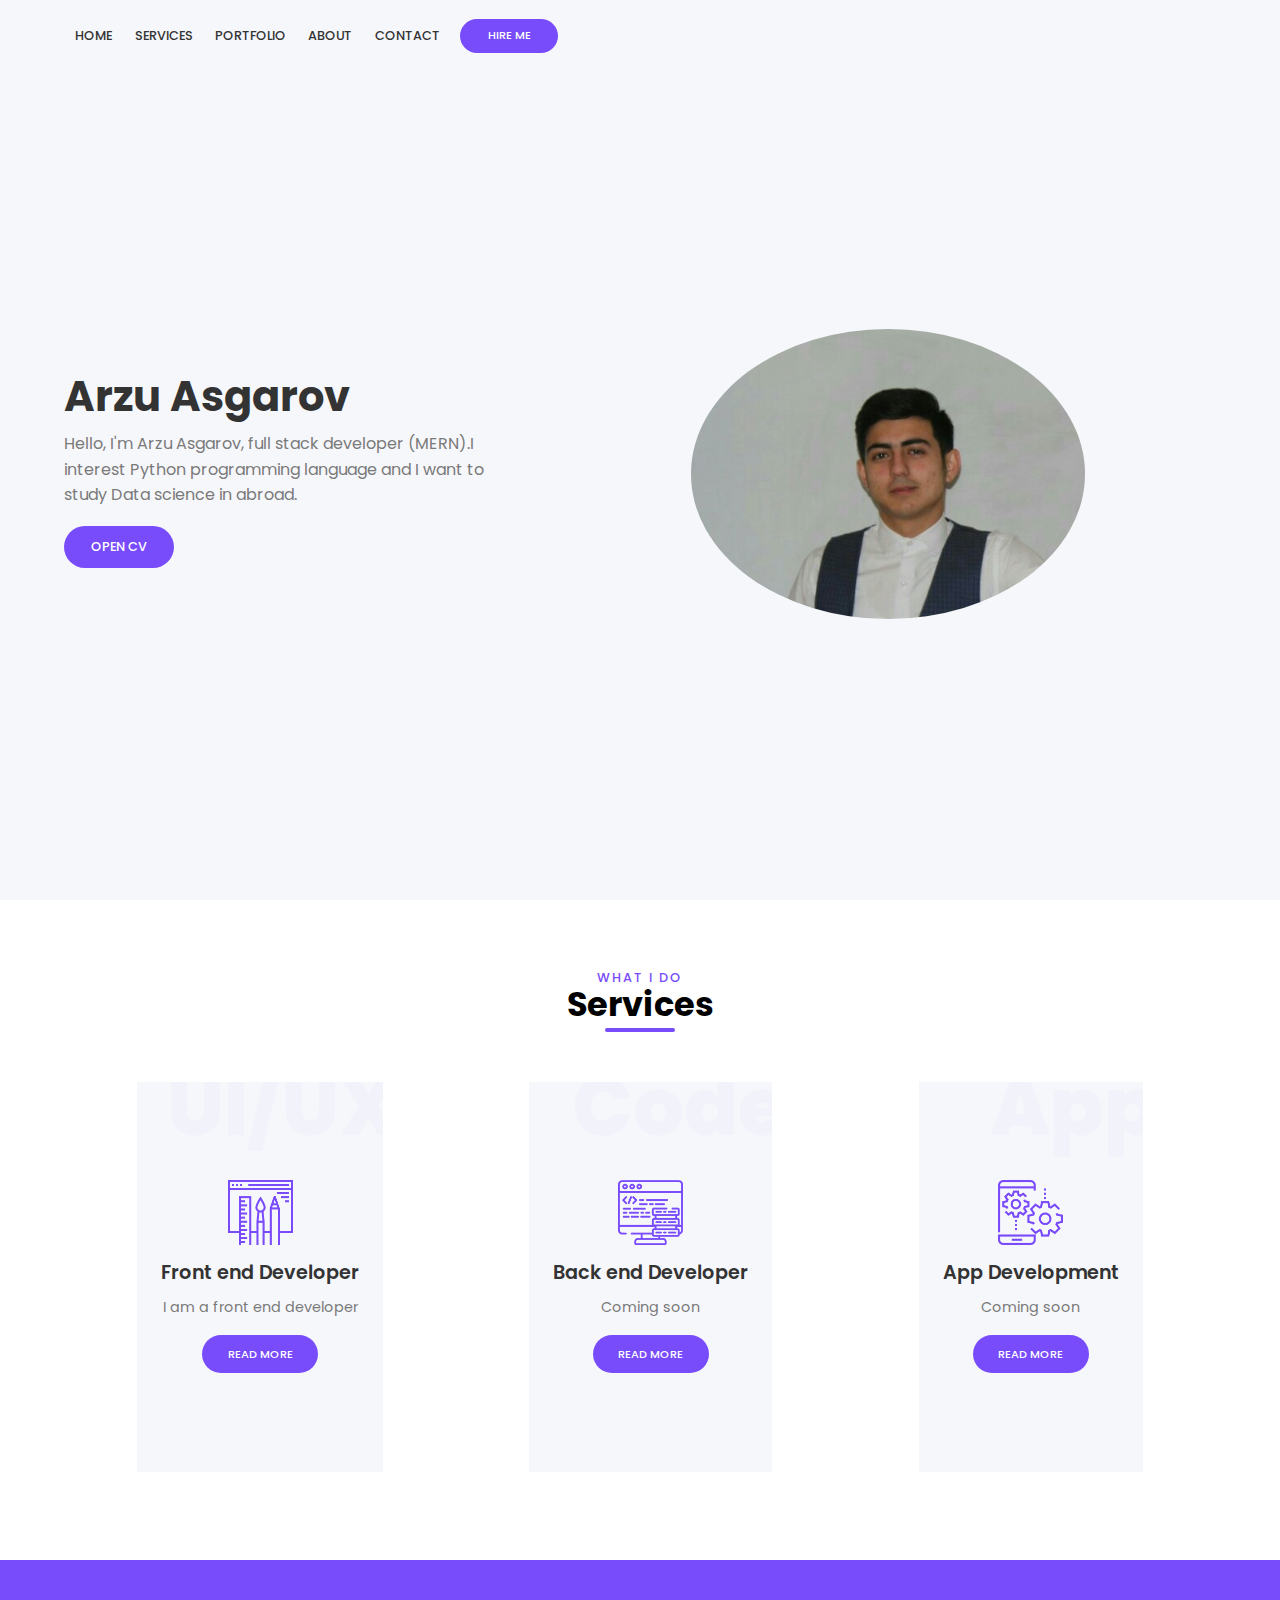
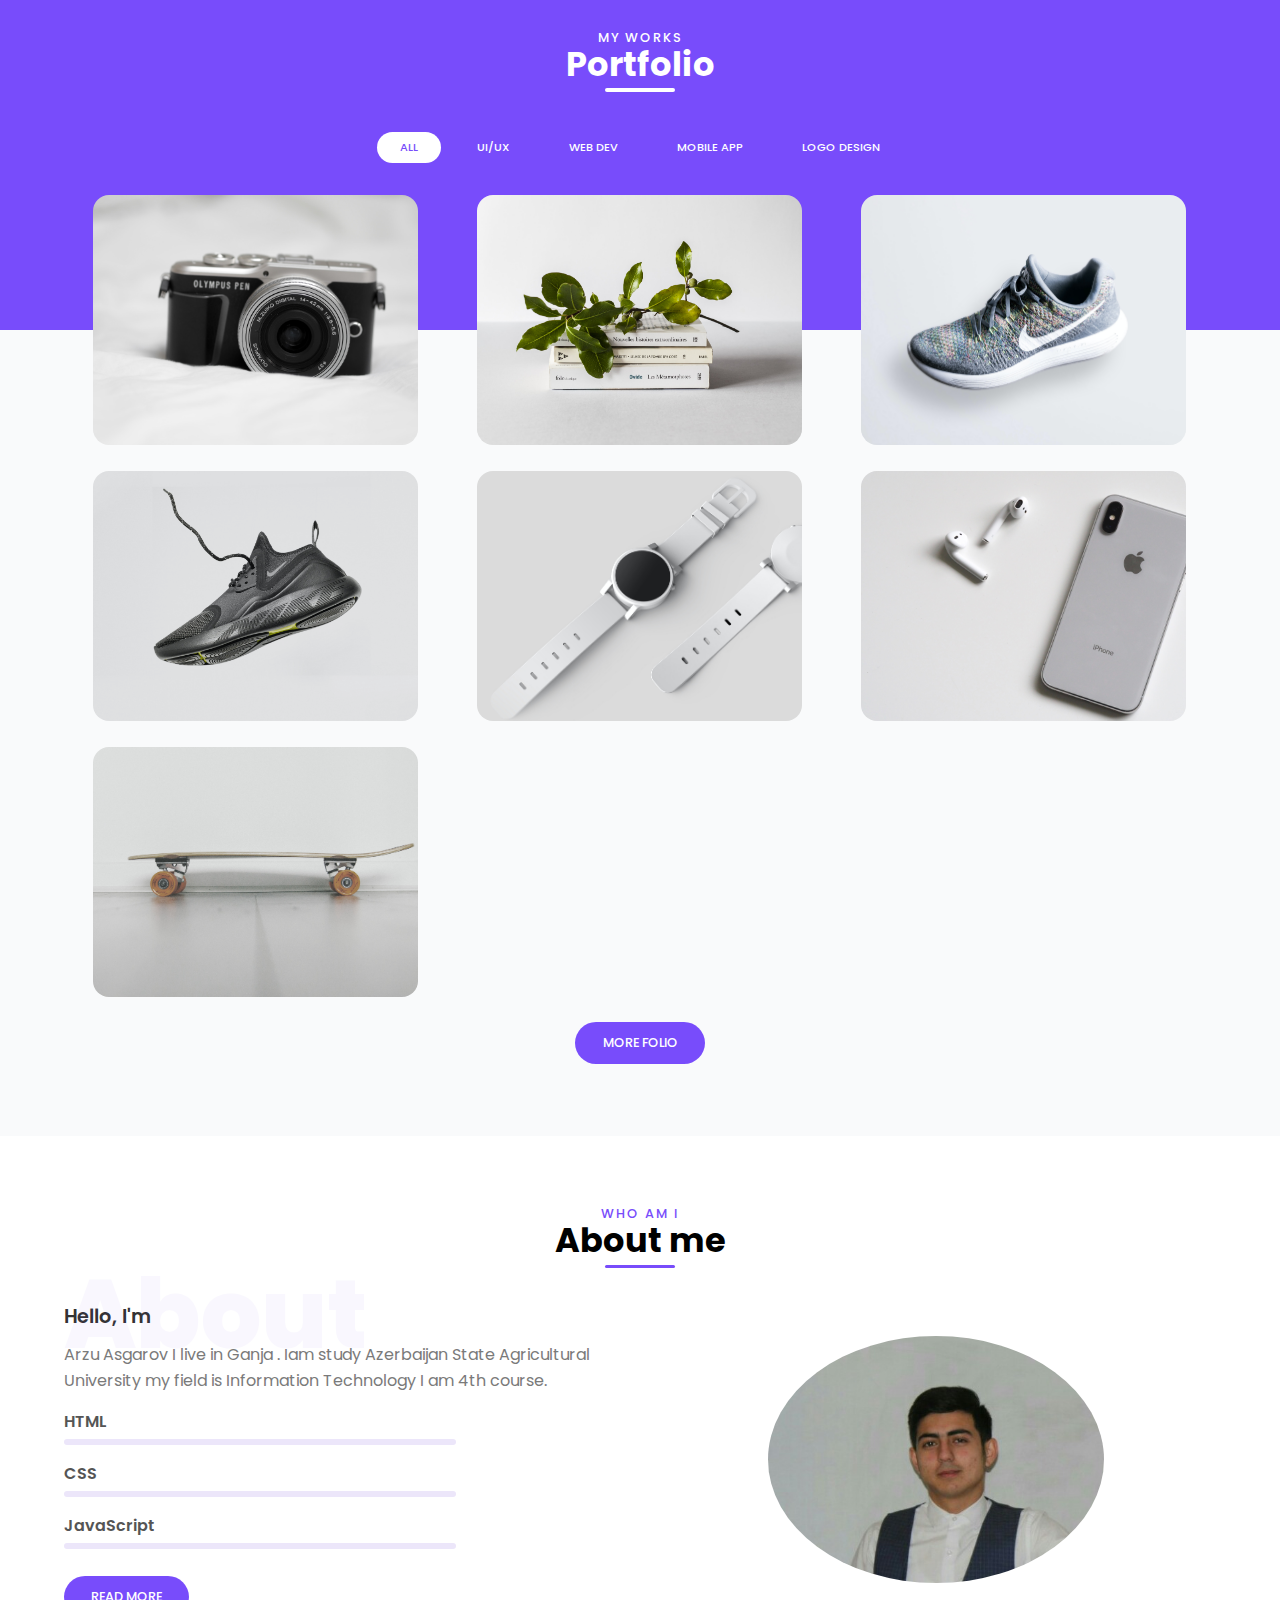
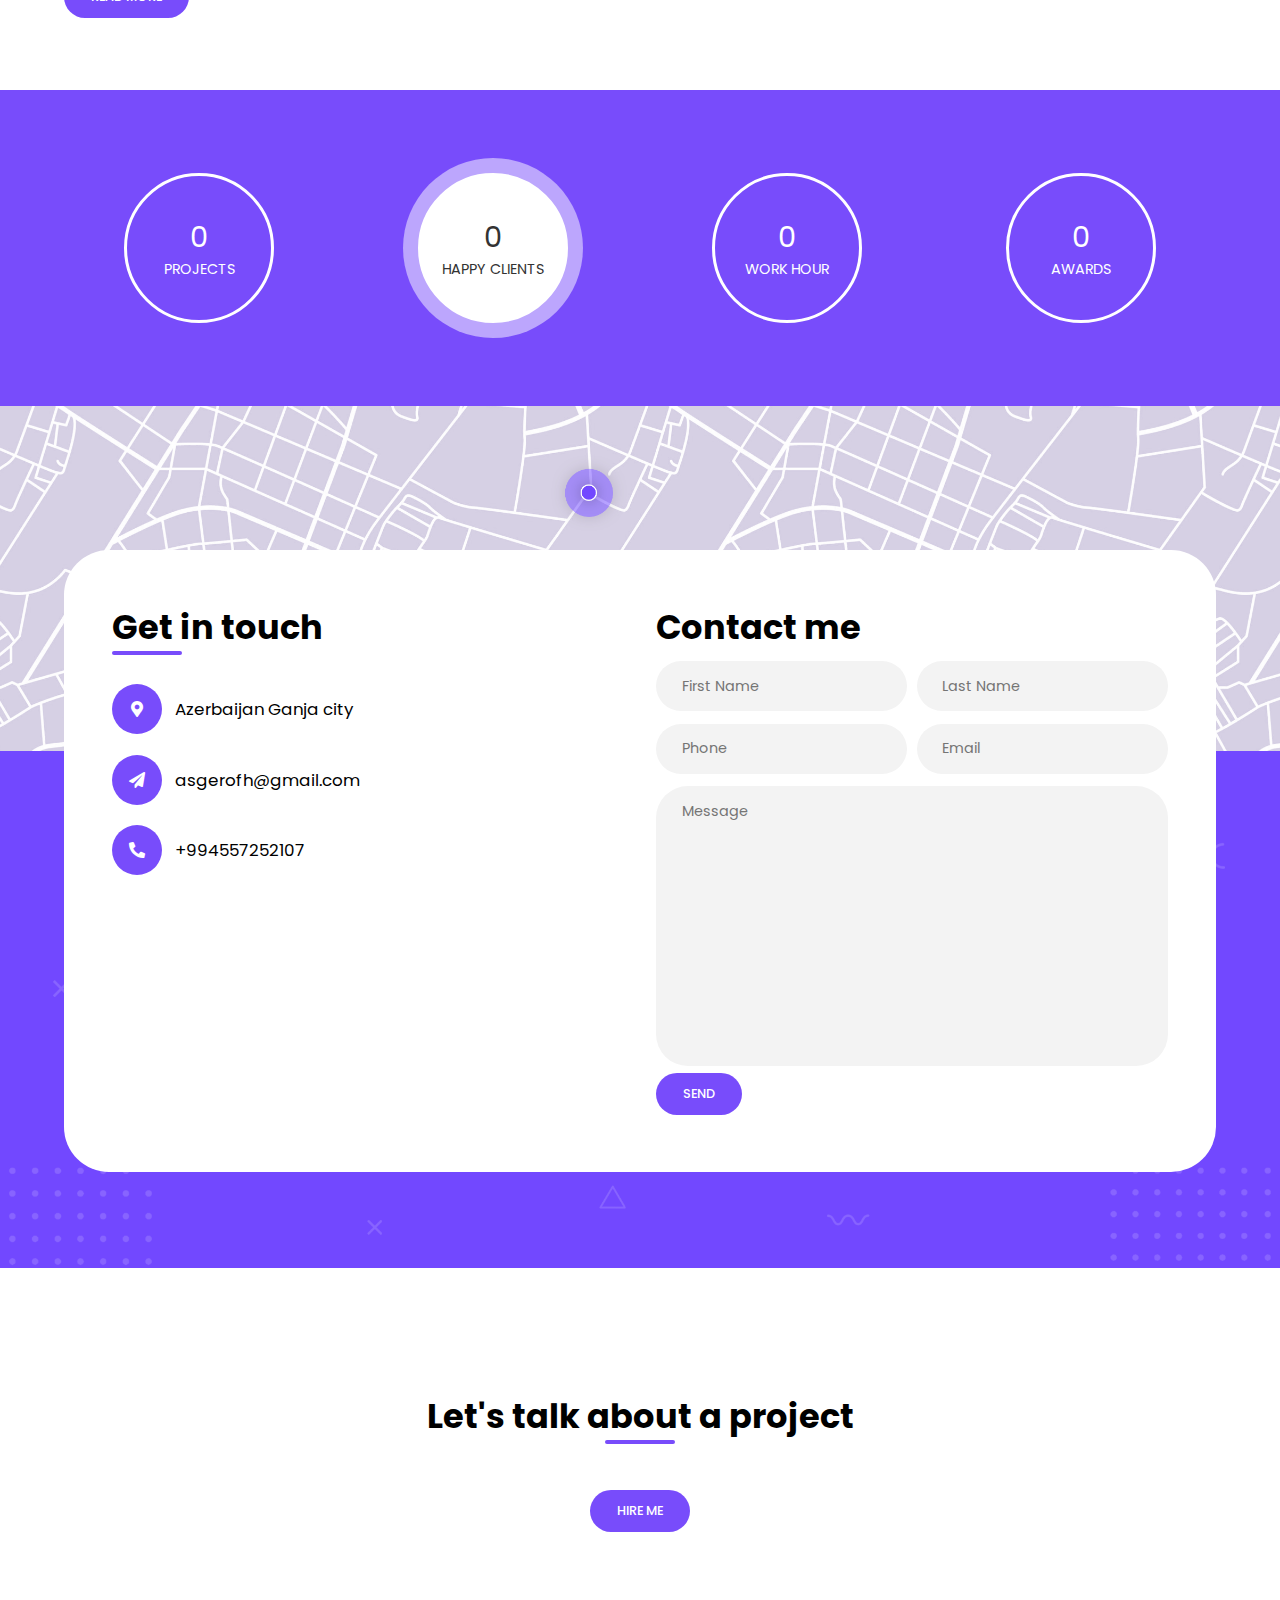
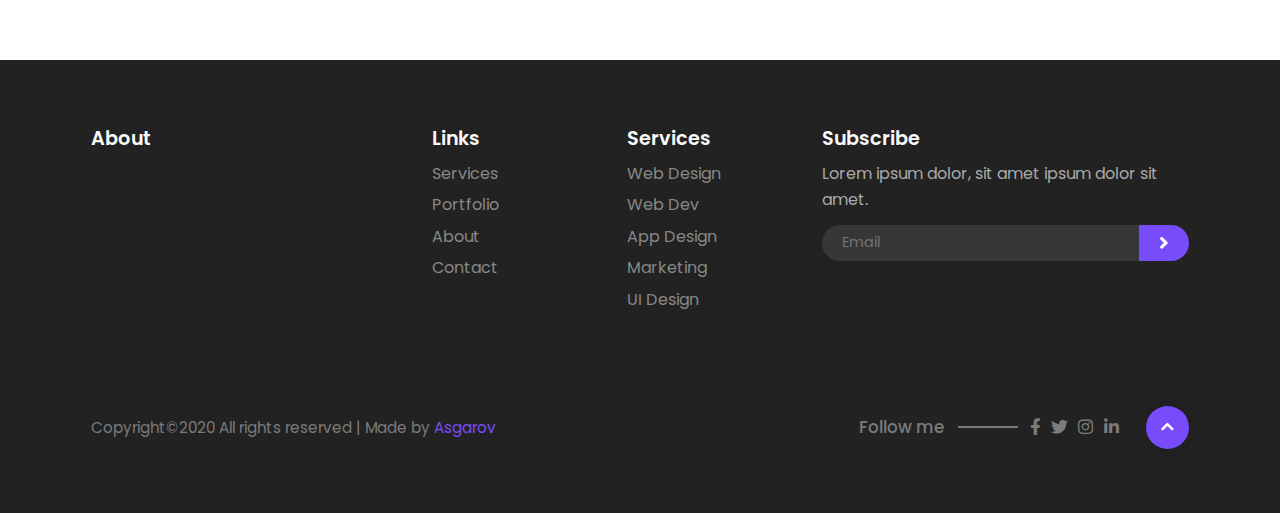
==== commit 71a23294: "it's okay" ====
--- a/index.html
+++ b/index.html
@@ -76,7 +76,7 @@
             <div class="column-1">
               <h1 class="header-title">Arzu Asgarov</h1>
               <p class="text">
-                Hello, I'm Arzu Asgarov, full stack developer and mobile app developer.I interest Python programming language and I want to study Data science in abroad.
+                Hello, I'm Arzu Asgarov, full stack developer (MERN).I interest Python programming language and I want to study Data science in abroad.
               </p>
               <a href="./pdf/mycv.pdf" target="_blank  " class="btn">Open CV</a>
             </div>
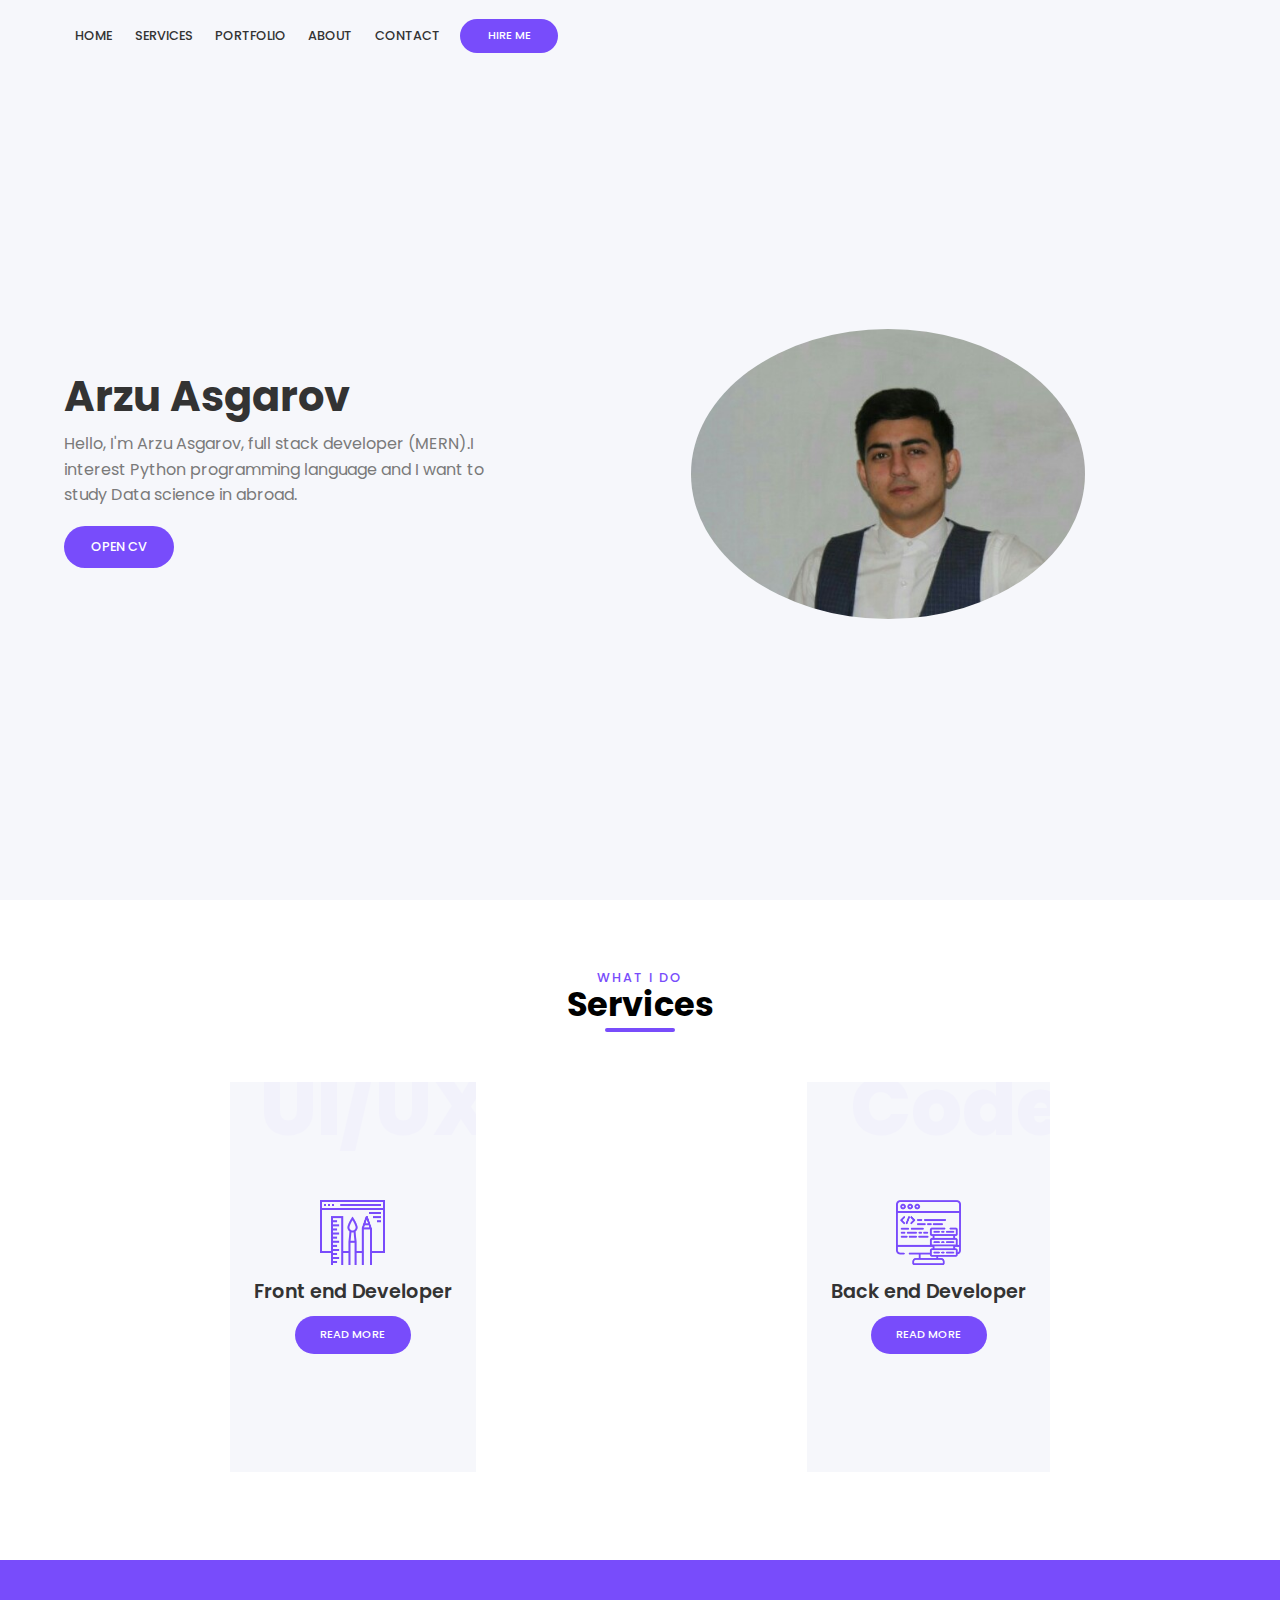
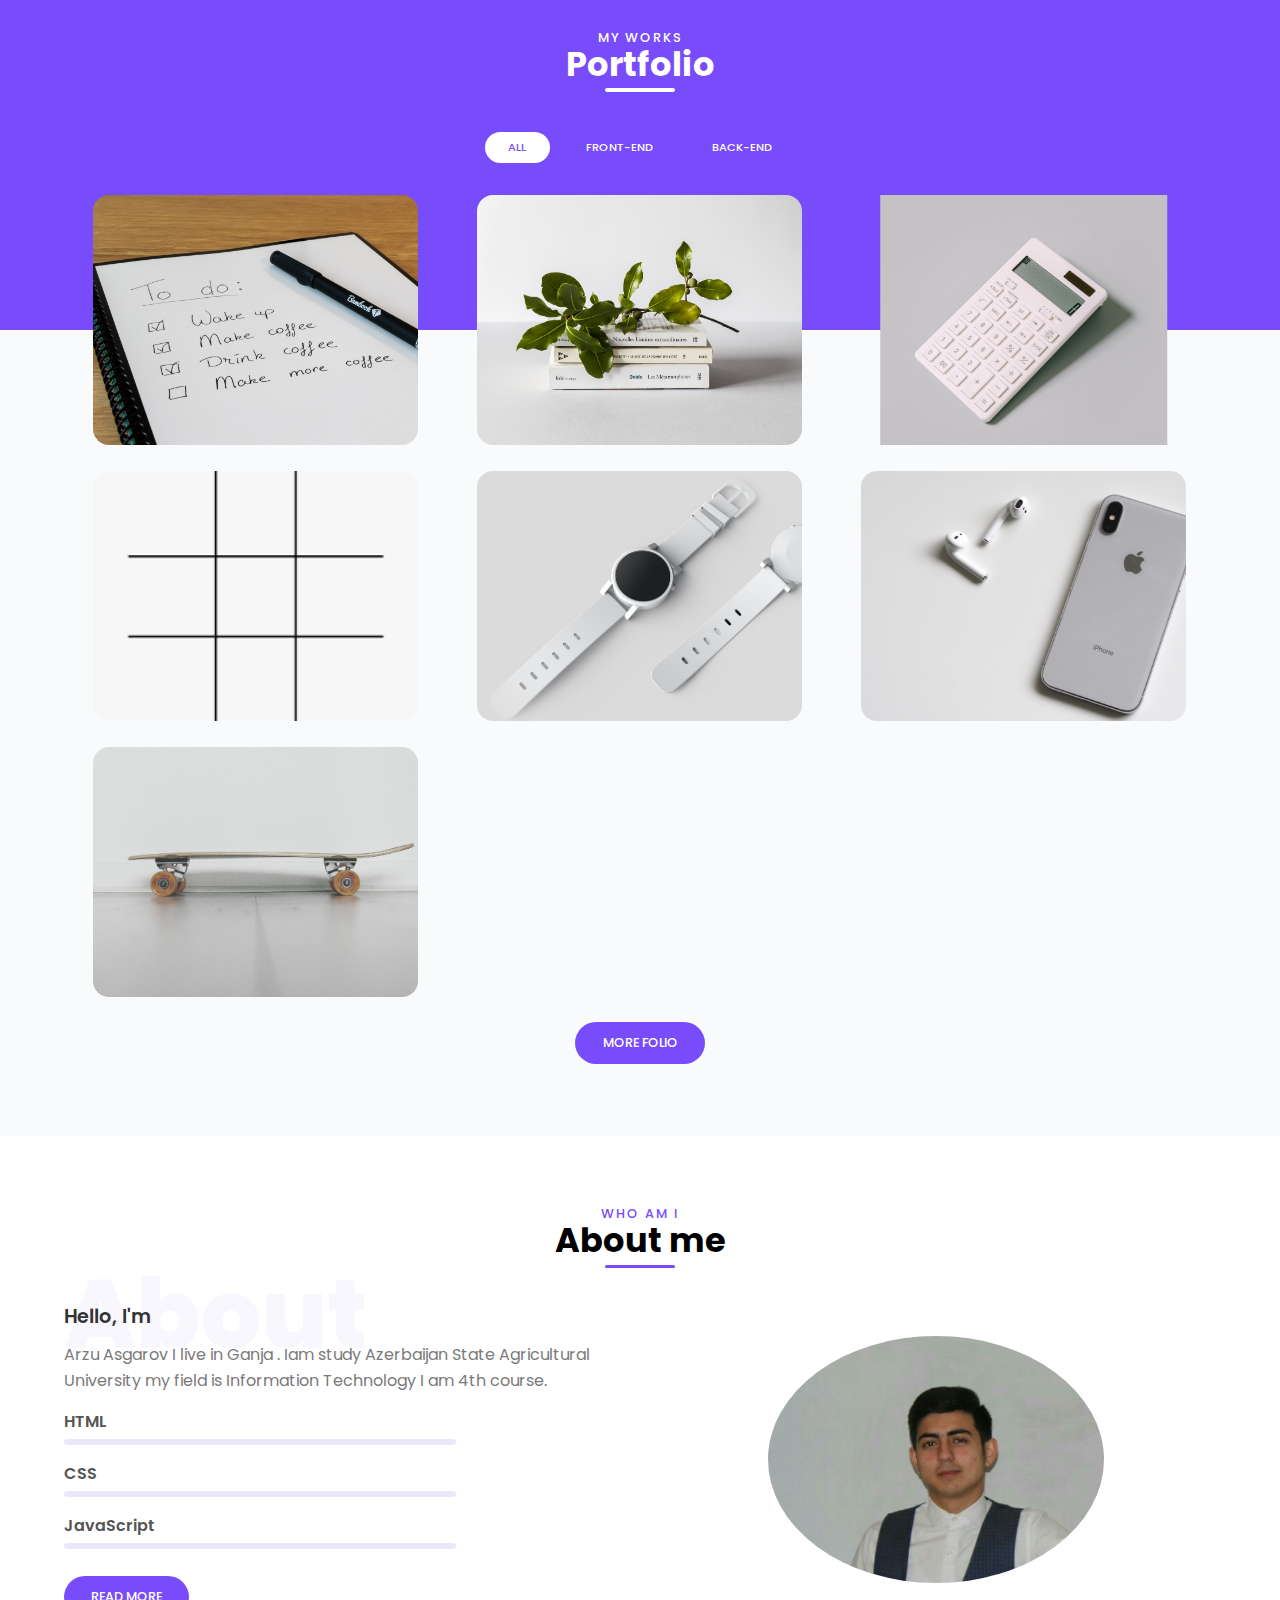
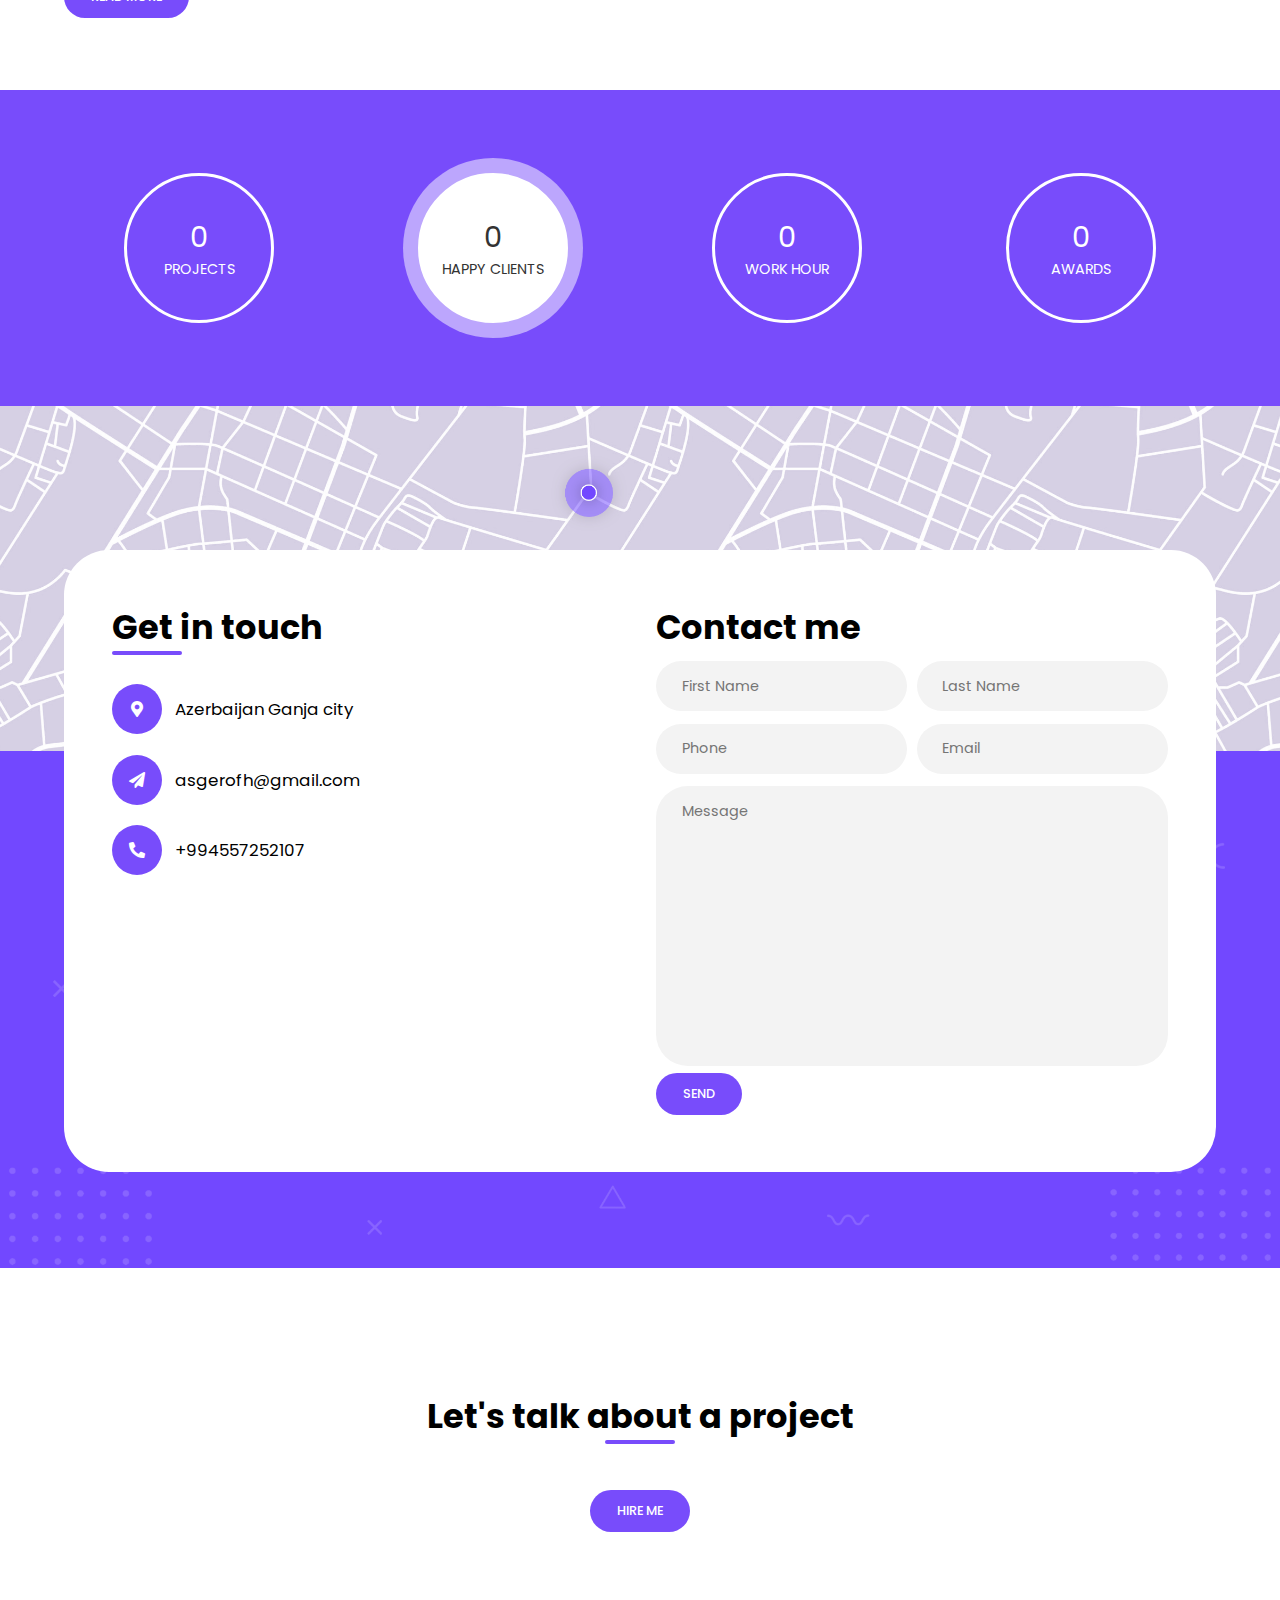
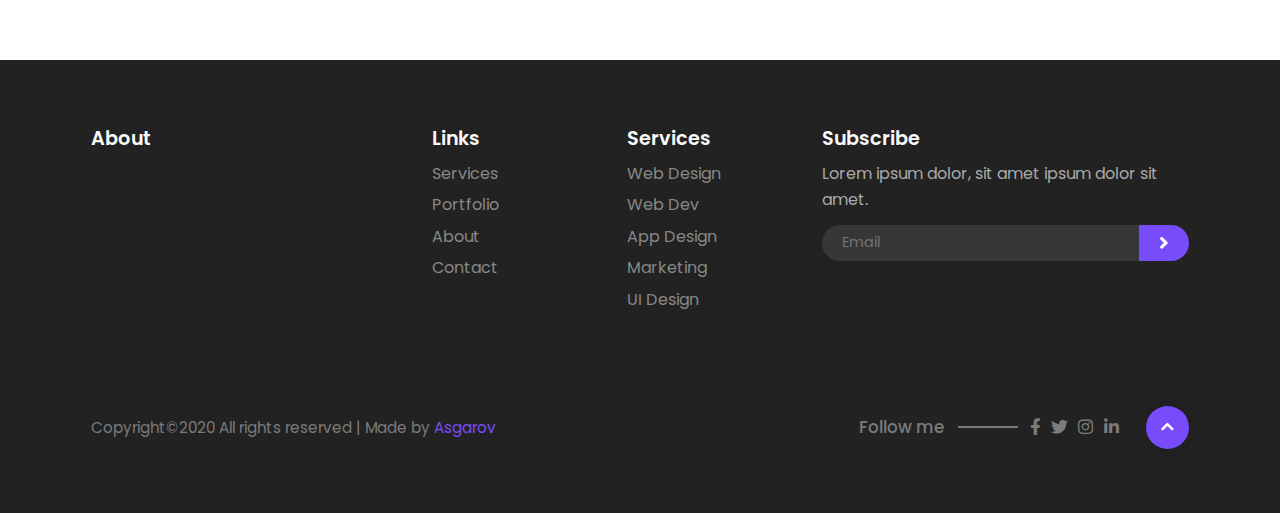
==== commit 291e7fb8: "I have added new works" ====
--- a/index.html
+++ b/index.html
@@ -112,7 +112,7 @@
                   <img src="./img/design-icon.png" class="icon" alt="" />
                   <h3 class="title-sm">Front end Developer</h3>
                   <p class="text">
-                   I  am a front end developer
+                   
                   </p>
                   <a href="#" class="btn small">Read more</a>
                 </div>
@@ -125,14 +125,14 @@
                   <img src="./img/code-icon.png" class="icon" alt="" />
                   <h3 class="title-sm">Back end Developer</h3>
                   <p class="text">
-                    Coming soon
+                    
                   </p>
                   <a href="#" class="btn small">Read more</a>
                 </div>
               </div>
             </div>
 
-            <div class="card-wrap">
+            <!-- <div class="card-wrap">
               <img
                 src="./img/shapes/points3.png"
                 class="points points2 points-sq"
@@ -148,7 +148,7 @@
                   <a href="#" class="btn small">Read more</a>
                 </div>
               </div>
-            </div>
+            </div> -->
           </div>
         </div>
       </section>
@@ -186,70 +186,106 @@
           <div class="section-body">
             <div class="filter">
               <button class="filter-btn active" data-filter="*">All</button>
-              <button class="filter-btn" data-filter=".ui">UI/UX</button>
-              <button class="filter-btn" data-filter=".webdev">Web Dev</button>
-              <button class="filter-btn" data-filter=".appdev">
+              <button class="filter-btn" data-filter=".ui">Front-end</button>
+              <button class="filter-btn" data-filter=".webdev">Back-end</button>
+              <!-- <button class="filter-btn" data-filter=".appdev">
                 Mobile App
               </button>
               <button class="filter-btn" data-filter=".logo-design">
                 Logo Design
-              </button>
+              </button> -->
             </div>
 
             <div class="grid">
-              <div class="grid-item logo-design disabled">
+
+              <!-- &&&&&&&&&&&&&&&&&&&&&&&&&&&&&&&&&&&&&&&&&&&&&&&&&&&&&&&&&&&&&&&&&&&&&&&& -->
+              <a href="./todoapp-master/index.html" target="_blank  ">
+              <div class="grid-item ui ">
                 <div class="gallery-image">
                   <img src="./img/portfolio/port1.jpg" alt="" />
                   <div class="img-overlay">
                     <div class="plus"></div>
                     <div class="img-description">
+                      <h3>Todo Design</h3>
+                      <h5>View Demo</h5>
+                    </div>
+                  </div>
+                </div>
+              </div>
+              </a>
+
+              <!-- ************************************************************************* -->
+              <a href="https://asgerofharzu.github.io/bookworm.com/" target="_blank">
+              <div class="grid-item ui webdev">
+                <div class="gallery-image">
+                  <img src="./img/portfolio/port2.png" alt="" />
+                  <div class="img-overlay">
+                    <div class="plus"></div>
+                    <div class="img-description">
+                      <h3>BookWorm</h3>
+                      <h5>View Demo</h5>
+                    </div>
+                  </div>
+                </div>
+              </div>
+            </a>
+
+            <!-- ^^^^^^^^^^^^^^^^^^^^^^^^^^^^^^^^^^^^^^^^^^^^^^ -->
+            <a href="./Calculator/index.html" target="_blank">
+              <div class="grid-item ui">
+                <div class="gallery-image">
+                  <img src="./img/portfolio/port3.jpg" alt="" />
+                  <div class="img-overlay">
+                    <div class="plus"></div>
+                    <div class="img-description">
+                      <h3>Calculyator</h3>
+                      <h5>View Demo</h5>
+                    </div>
+                  </div>
+                </div>
+              </div>
+              </a>
+
+             <!-- !!!!!!!!!!!!!!!!!!!!!!!!!!!!!!!!!!!!!!!!!  -->
+              <div class="grid-item ui ">
+                <div class="gallery-image">
+                  <img src="./img/portfolio/port4.png" alt="" />
+                  <div class="img-overlay">
+                    <div class="plus"></div>
+                    <div class="img-description">
+                      <h3>Tic-Tac-Toe game</h3>
+                      <h5>View Demo</h5>
+                    </div>
+                  </div>
+                </div>
+              </div>
+              <div class="grid-item ui webdev disabled">
+                <div class="gallery-image">
+                  <img src="./img/portfolio/port5.jpg" alt="" />
+                  <div class="img-overlay">
+                    <div class="plus"></div>
+                    <div class="img-description">
                       <h3>Logo Design</h3>
                       <h5>View Demo</h5>
                     </div>
                   </div>
                 </div>
               </div>
-              <a href="https://asgerofharzu.github.io/bookworm.com/" target="_blank">
-              <div class="grid-item webdev">
-                <div class="gallery-image">
-                  <img src="./img/portfolio/port2.png" alt="" />
-                  <div class="img-overlay">
-                    <div class="plus"></div>
-                    <div class="img-description">
-                      <h3>BookWorm</h3>
-                      <h5>View Demo</h5>
-                    </div>
-                  </div>
-                </div>
-              </div>
-            </a>
-              <div class="grid-item ui webdev disabled">
-                <div class="gallery-image">
-                  <img src="./img/portfolio/port3.png" alt="" />
-                  <div class="img-overlay">
-                    <div class="plus"></div>
-                    <div class="img-description">
-                      <h3>Web Design</h3>
-                      <h5>View Demo</h5>
-                    </div>
-                  </div>
-                </div>
-              </div>
-              <div class="grid-item ui disabled">
-                <div class="gallery-image">
-                  <img src="./img/portfolio/port4.png" alt="" />
-                  <div class="img-overlay">
-                    <div class="plus"></div>
-                    <div class="img-description">
-                      <h3>UI / UX Design</h3>
-                      <h5>View Demo</h5>
-                    </div>
-                  </div>
-                </div>
-              </div>
-              <div class="grid-item logo-design disabled">
-                <div class="gallery-image">
-                  <img src="./img/portfolio/port5.jpg" alt="" />
+              <div class="grid-item  webdev disabled">
+                <div class="gallery-image">
+                  <img src="./img/portfolio/port6.jpg" alt="" />
+                  <div class="img-overlay">
+                    <div class="plus"></div>
+                    <div class="img-description">
+                      <h3>App Development</h3>
+                      <h5>View Demo</h5>
+                    </div>
+                  </div>
+                </div>
+              </div>
+              <div class="grid-item  webdev disabled">
+                <div class="gallery-image">
+                  <img src="./img/portfolio/port7.jpg" alt="" />
                   <div class="img-overlay">
                     <div class="plus"></div>
                     <div class="img-description">
@@ -259,9 +295,9 @@
                   </div>
                 </div>
               </div>
-              <div class="grid-item appdev disabled">
-                <div class="gallery-image">
-                  <img src="./img/portfolio/port6.jpg" alt="" />
+              <div class="grid-item  webdev disabled">
+                <div class="gallery-image">
+                  <img src="./img/portfolio/port8.png" alt="" />
                   <div class="img-overlay">
                     <div class="plus"></div>
                     <div class="img-description">
@@ -271,31 +307,7 @@
                   </div>
                 </div>
               </div>
-              <div class="grid-item logo-design disabled">
-                <div class="gallery-image">
-                  <img src="./img/portfolio/port7.jpg" alt="" />
-                  <div class="img-overlay">
-                    <div class="plus"></div>
-                    <div class="img-description">
-                      <h3>Logo Design</h3>
-                      <h5>View Demo</h5>
-                    </div>
-                  </div>
-                </div>
-              </div>
-              <div class="grid-item appdev ui disabled">
-                <div class="gallery-image">
-                  <img src="./img/portfolio/port8.png" alt="" />
-                  <div class="img-overlay">
-                    <div class="plus"></div>
-                    <div class="img-description">
-                      <h3>App Development</h3>
-                      <h5>View Demo</h5>
-                    </div>
-                  </div>
-                </div>
-              </div>
-              <div class="grid-item ui webdev disabled">
+              <div class="grid-item  webdev disabled">
                 <div class="gallery-image">
                   <img src="./img/portfolio/port9.png" alt="" />
                   <div class="img-overlay">
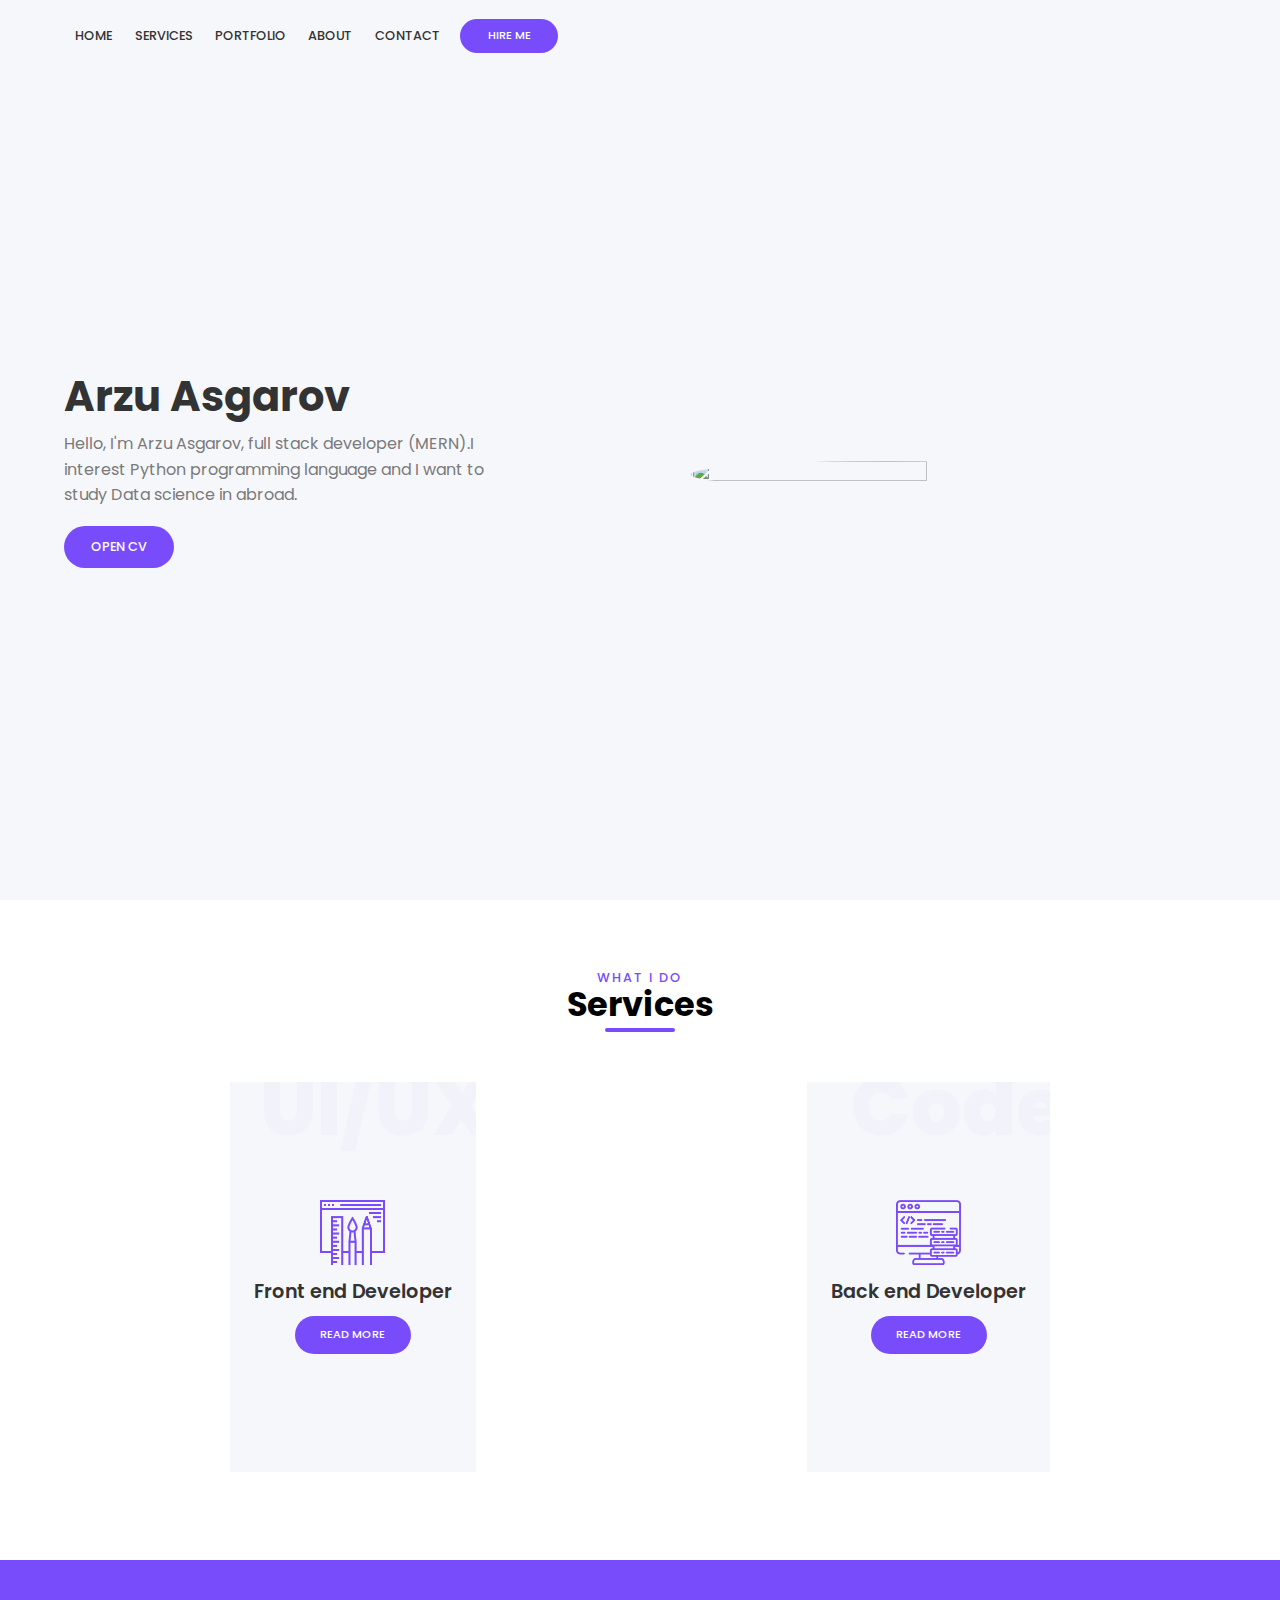
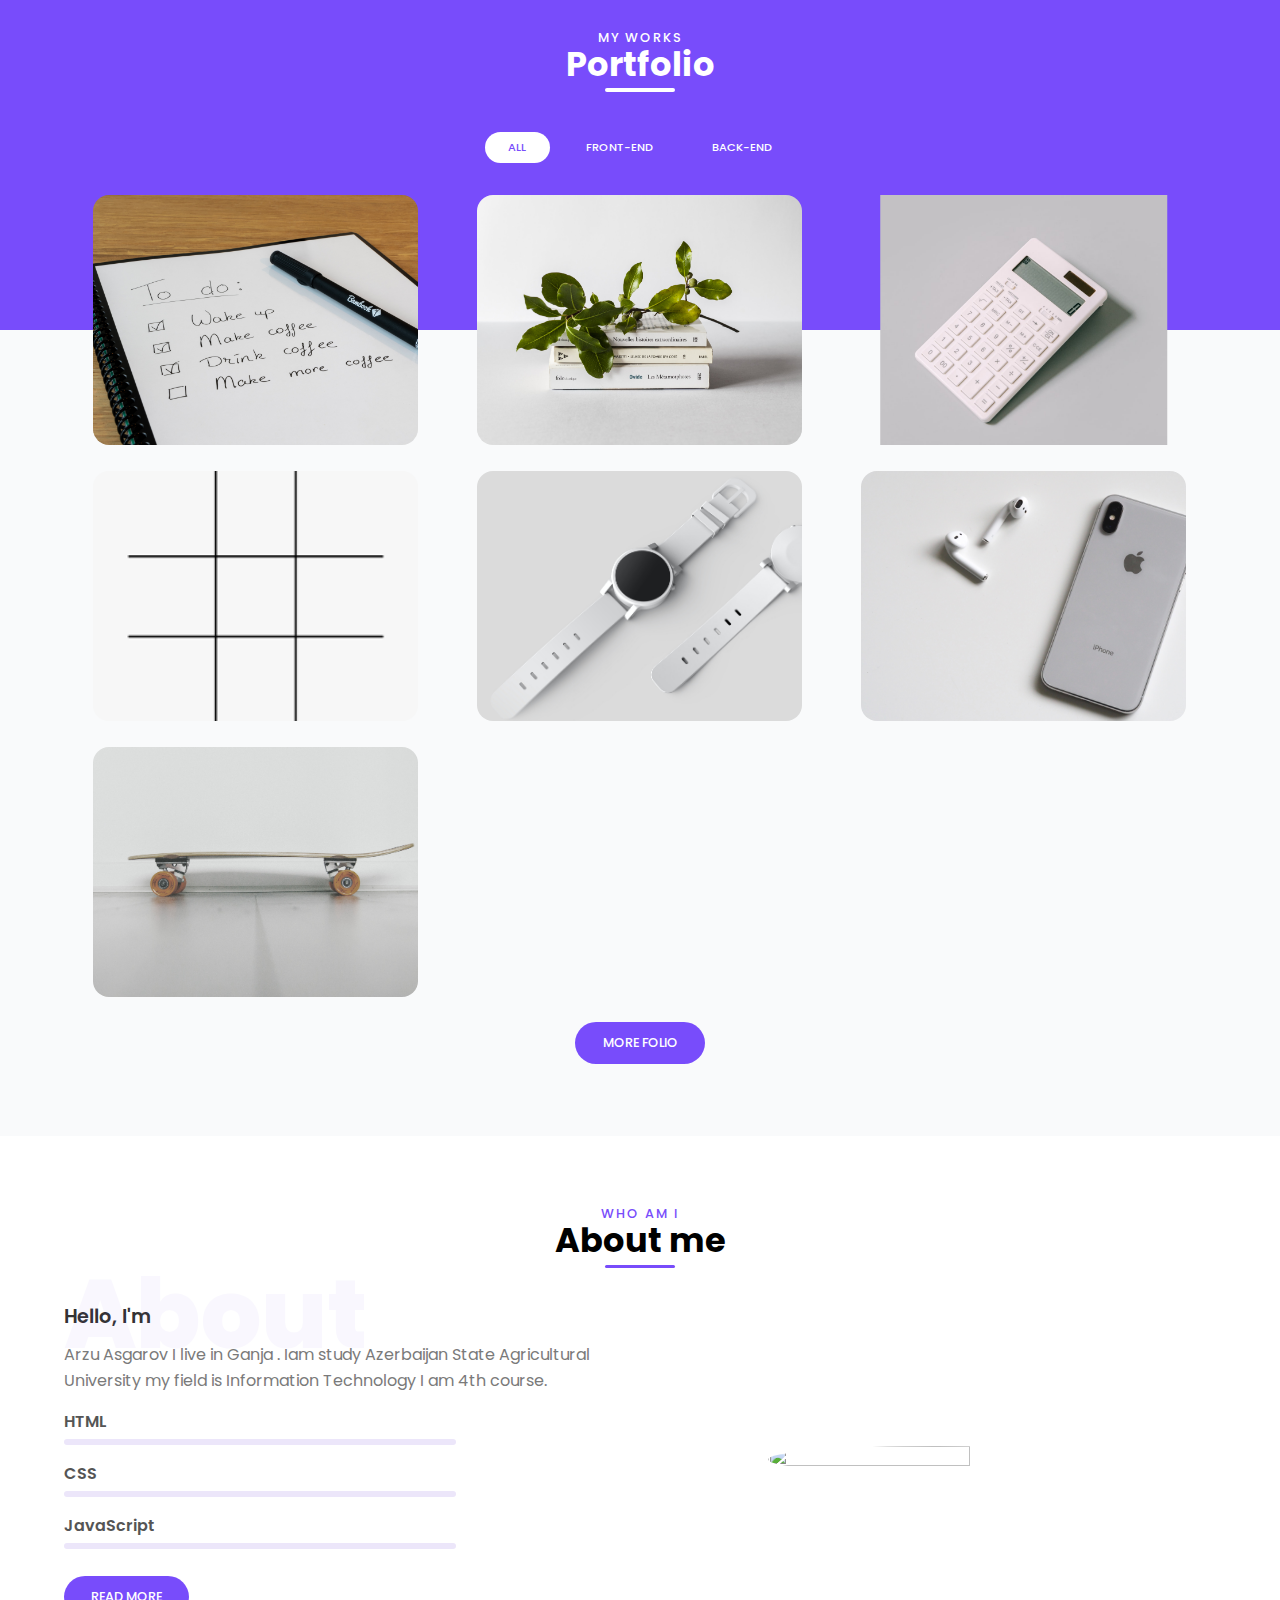
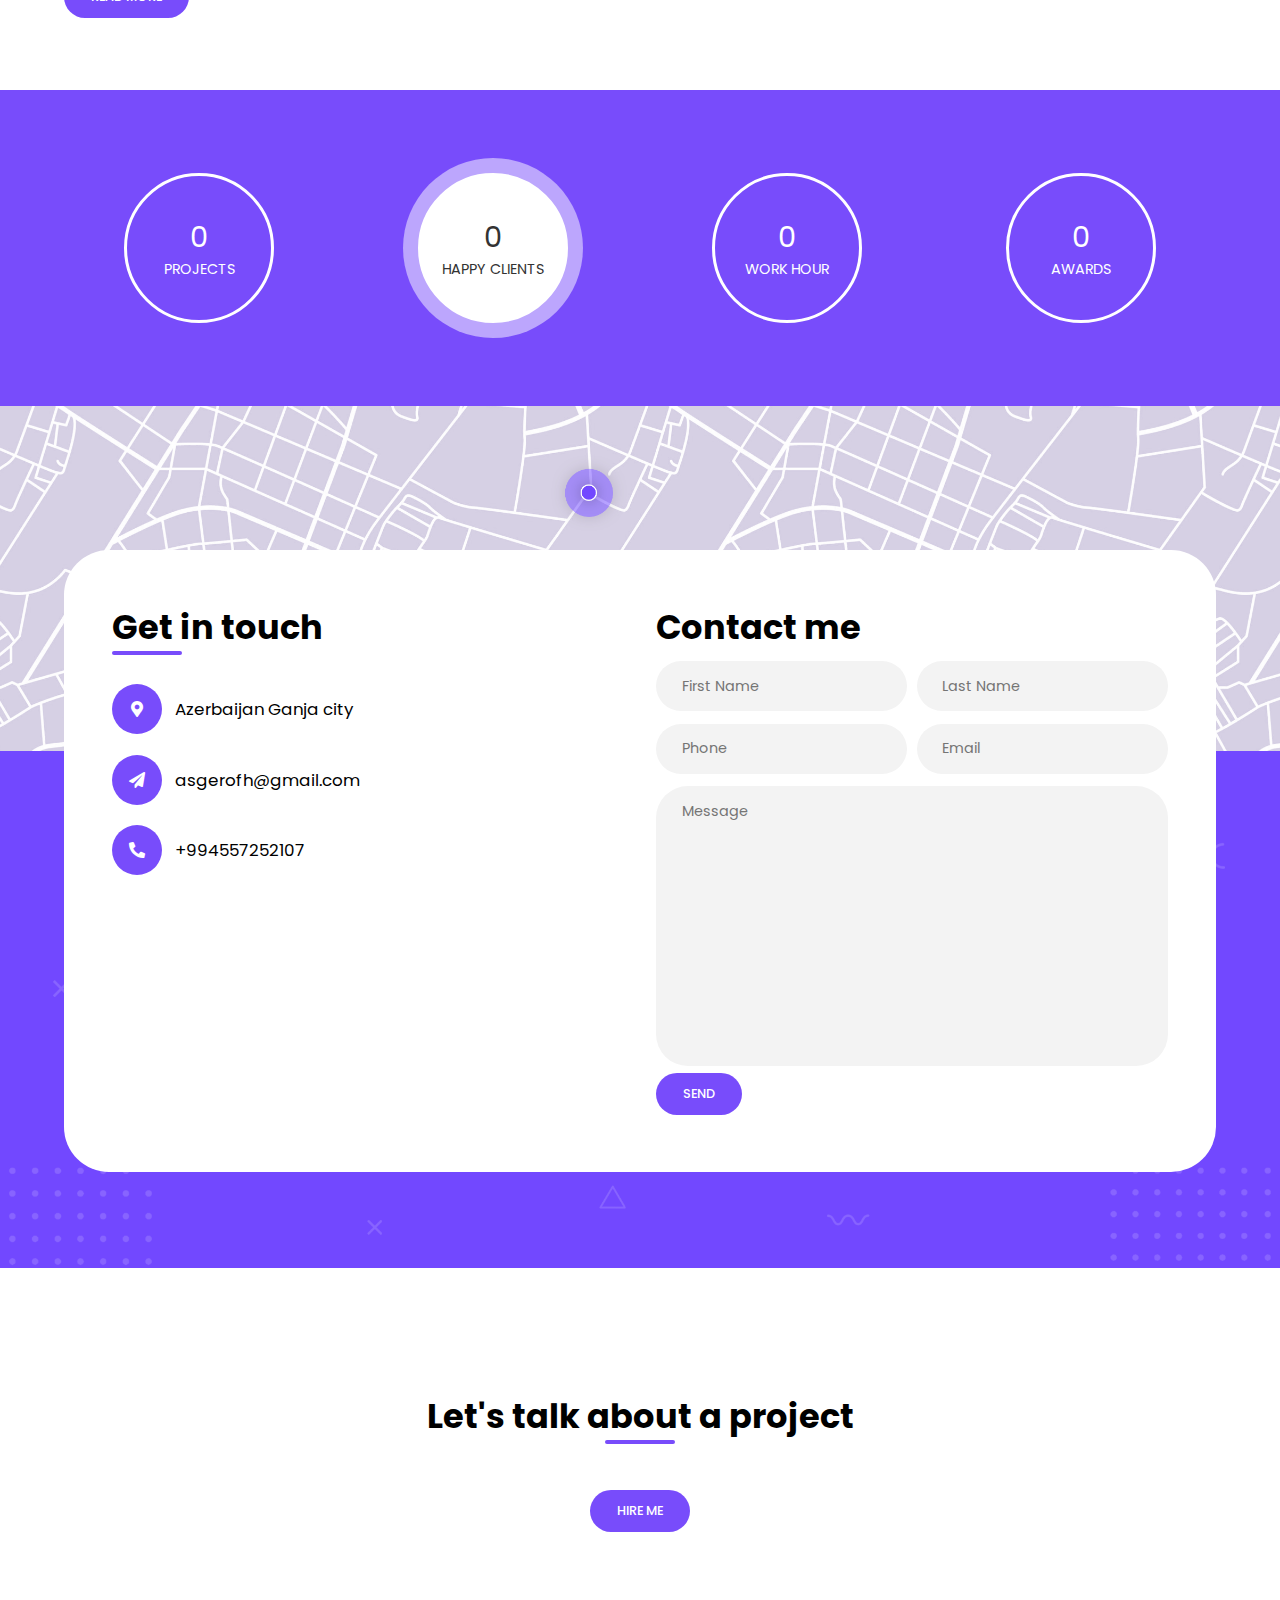
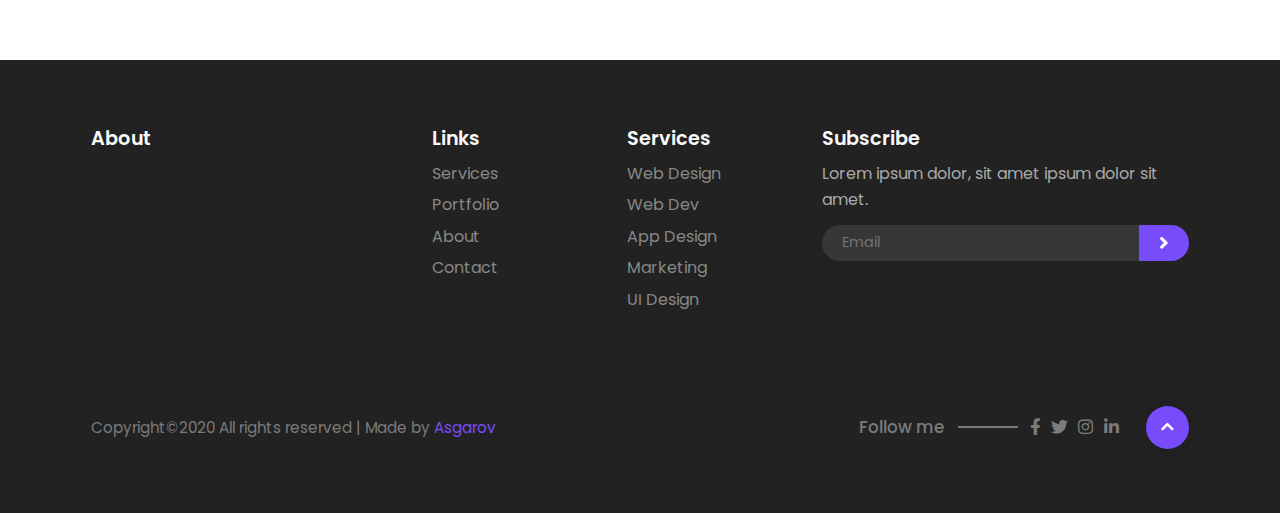
==== commit 9f5e310e: "cwas changed prof picture" ====
--- a/index.html
+++ b/index.html
@@ -197,6 +197,7 @@
             </div>
 
             <div class="grid">
+              
 
               <!-- &&&&&&&&&&&&&&&&&&&&&&&&&&&&&&&&&&&&&&&&&&&&&&&&&&&&&&&&&&&&&&&&&&&&&&&& -->
               <a href="./todoapp-master/index.html" target="_blank  ">
@@ -247,6 +248,7 @@
               </a>
 
              <!-- !!!!!!!!!!!!!!!!!!!!!!!!!!!!!!!!!!!!!!!!!  -->
+             <a href="./tic-tac-toe/index.html" target="_blank">
               <div class="grid-item ui ">
                 <div class="gallery-image">
                   <img src="./img/portfolio/port4.png" alt="" />
@@ -259,6 +261,7 @@
                   </div>
                 </div>
               </div>
+              </a>
               <div class="grid-item ui webdev disabled">
                 <div class="gallery-image">
                   <img src="./img/portfolio/port5.jpg" alt="" />
@@ -366,7 +369,7 @@
 
             <div class="column-2 image">
               <img src="./img/shapes/points4.png" class="points" alt="" />
-              <img src="./img/person.png" class="z-index me" alt="" />
+              <img src="./img/person.pjg" class="z-index me" alt="" />
             </div>
           </div>
         </div>
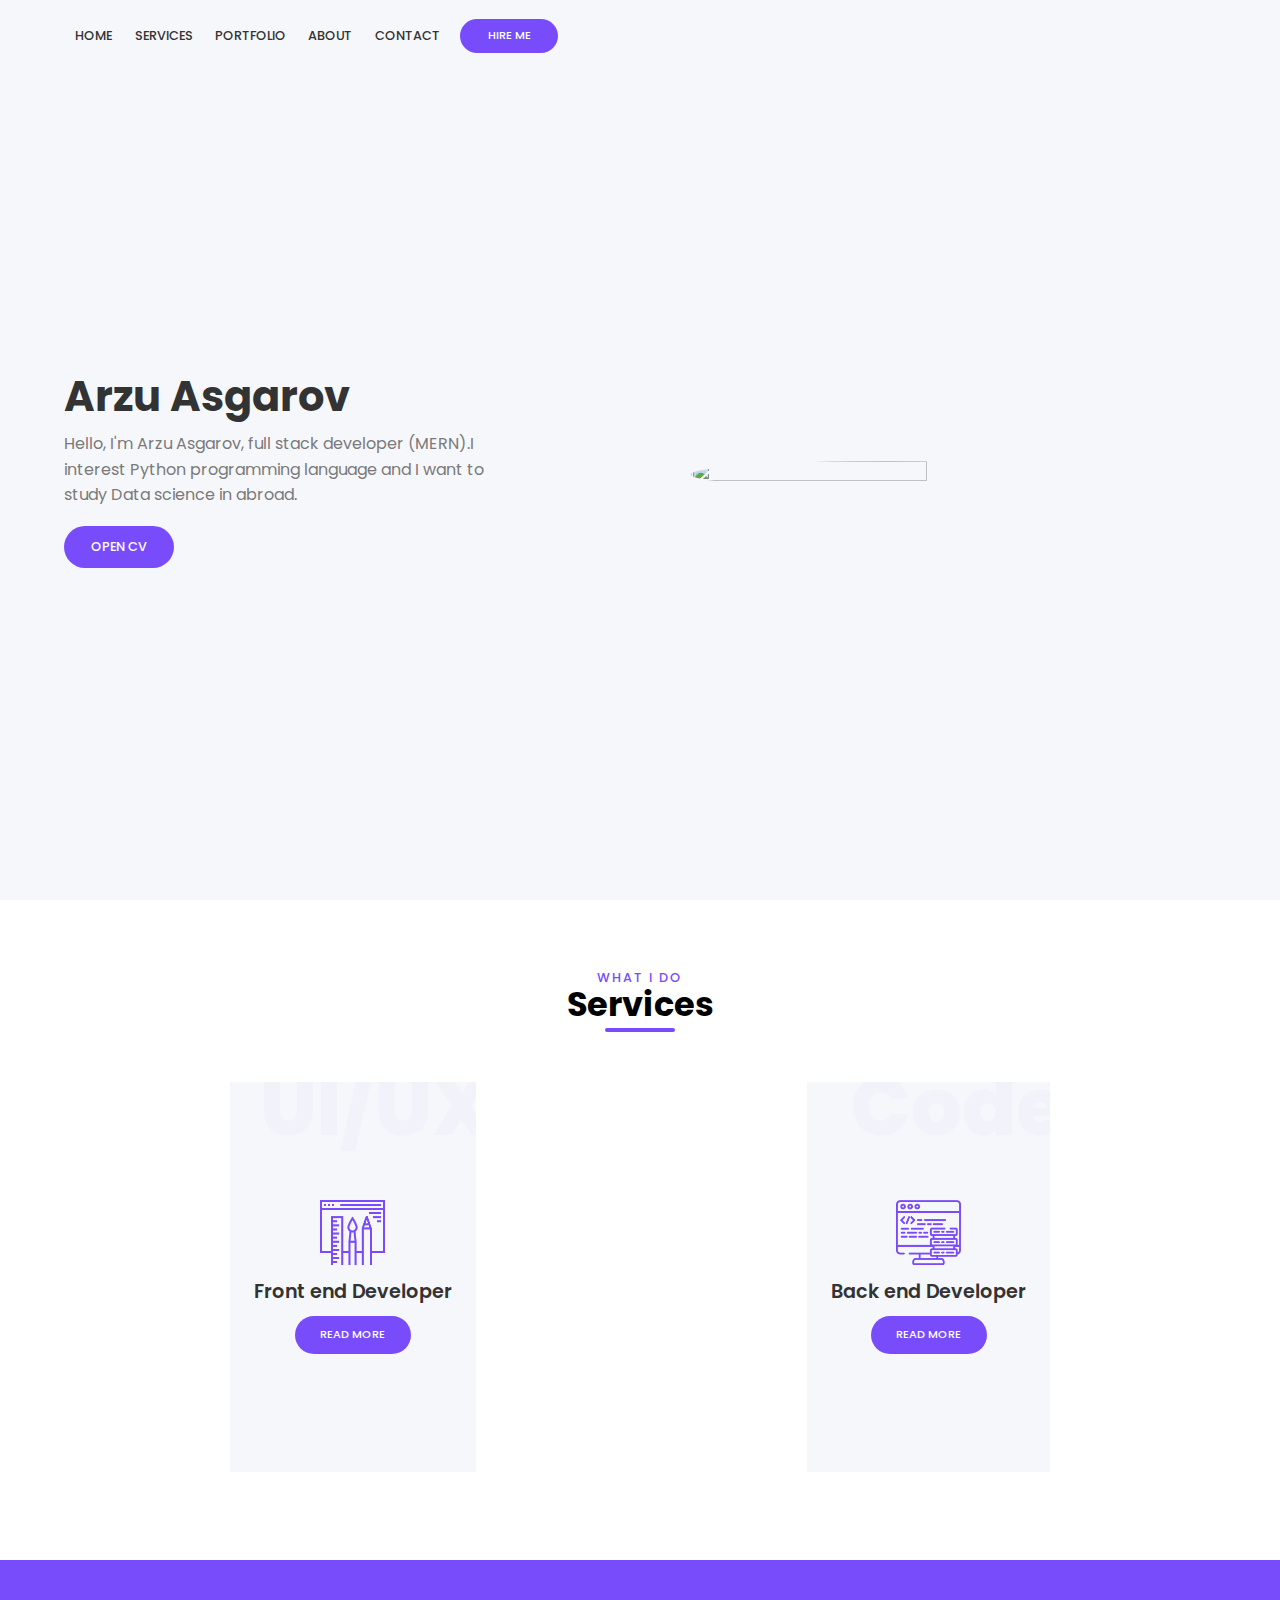
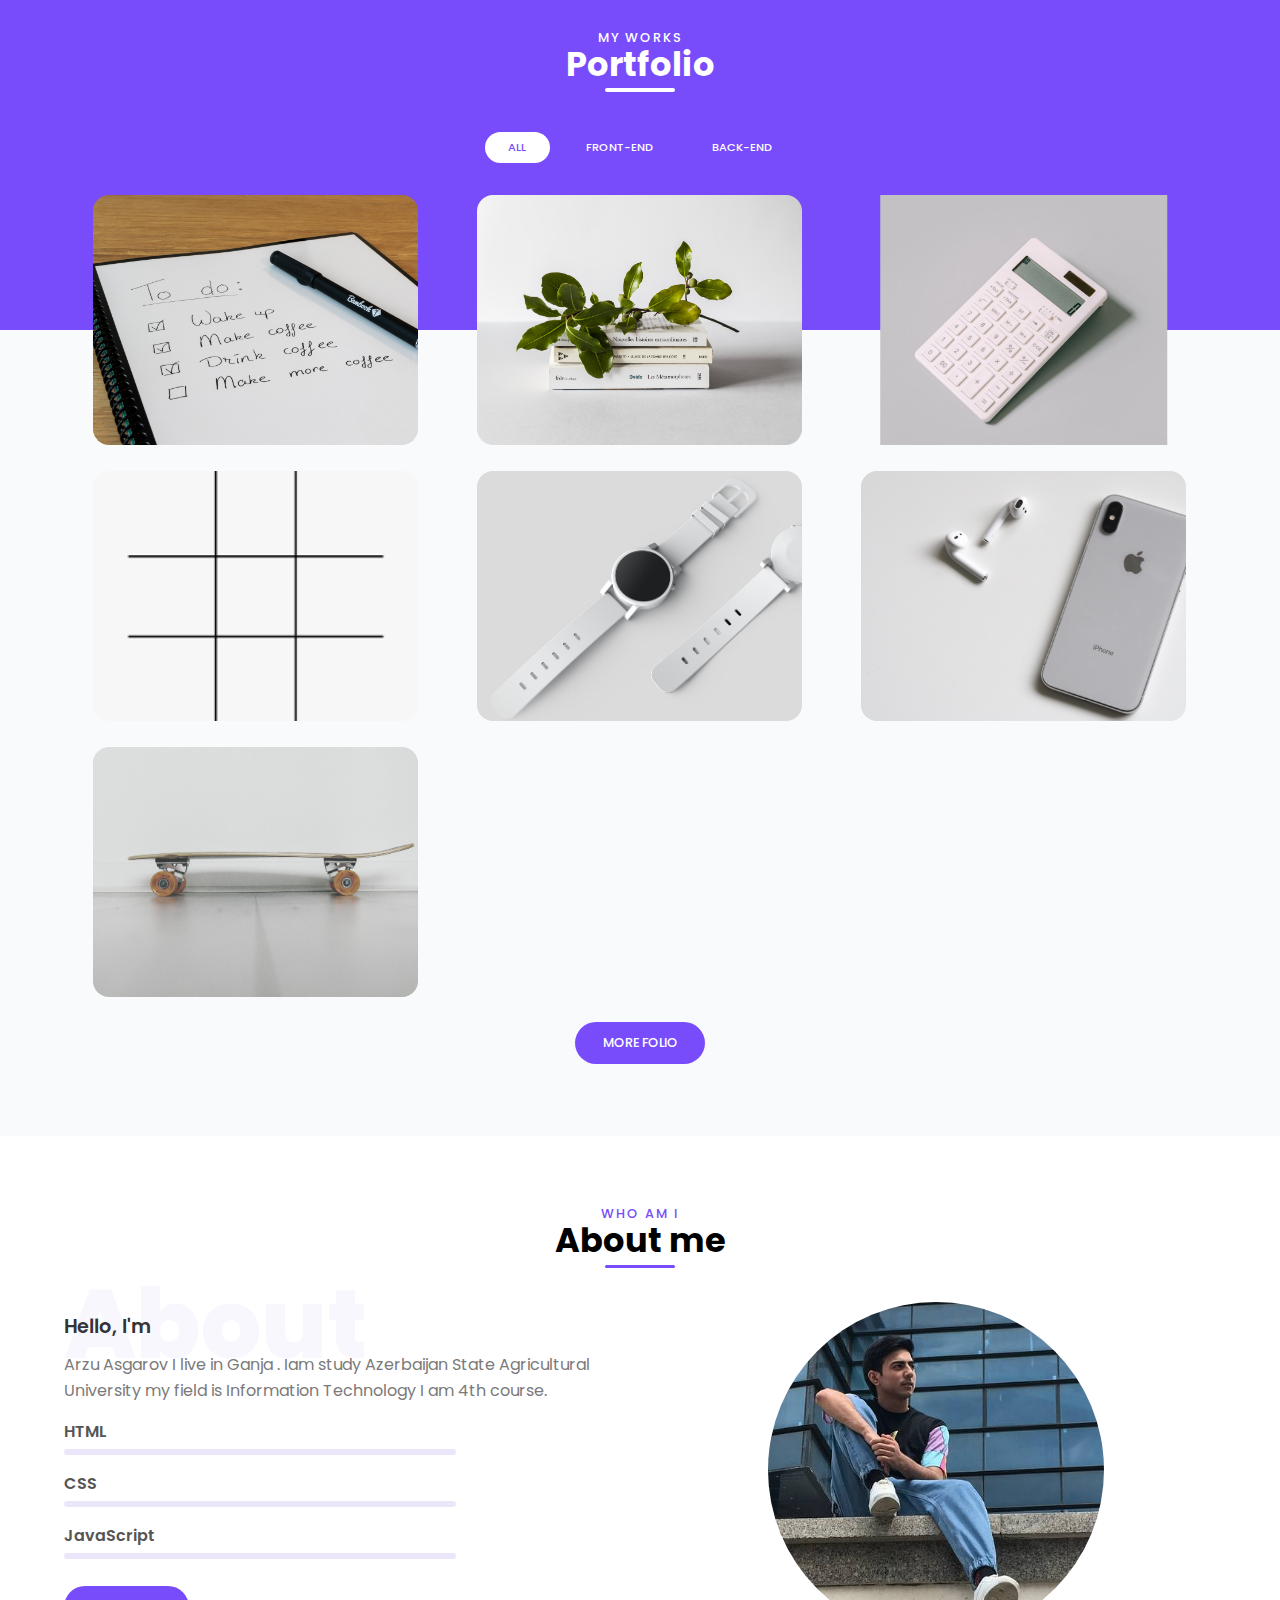
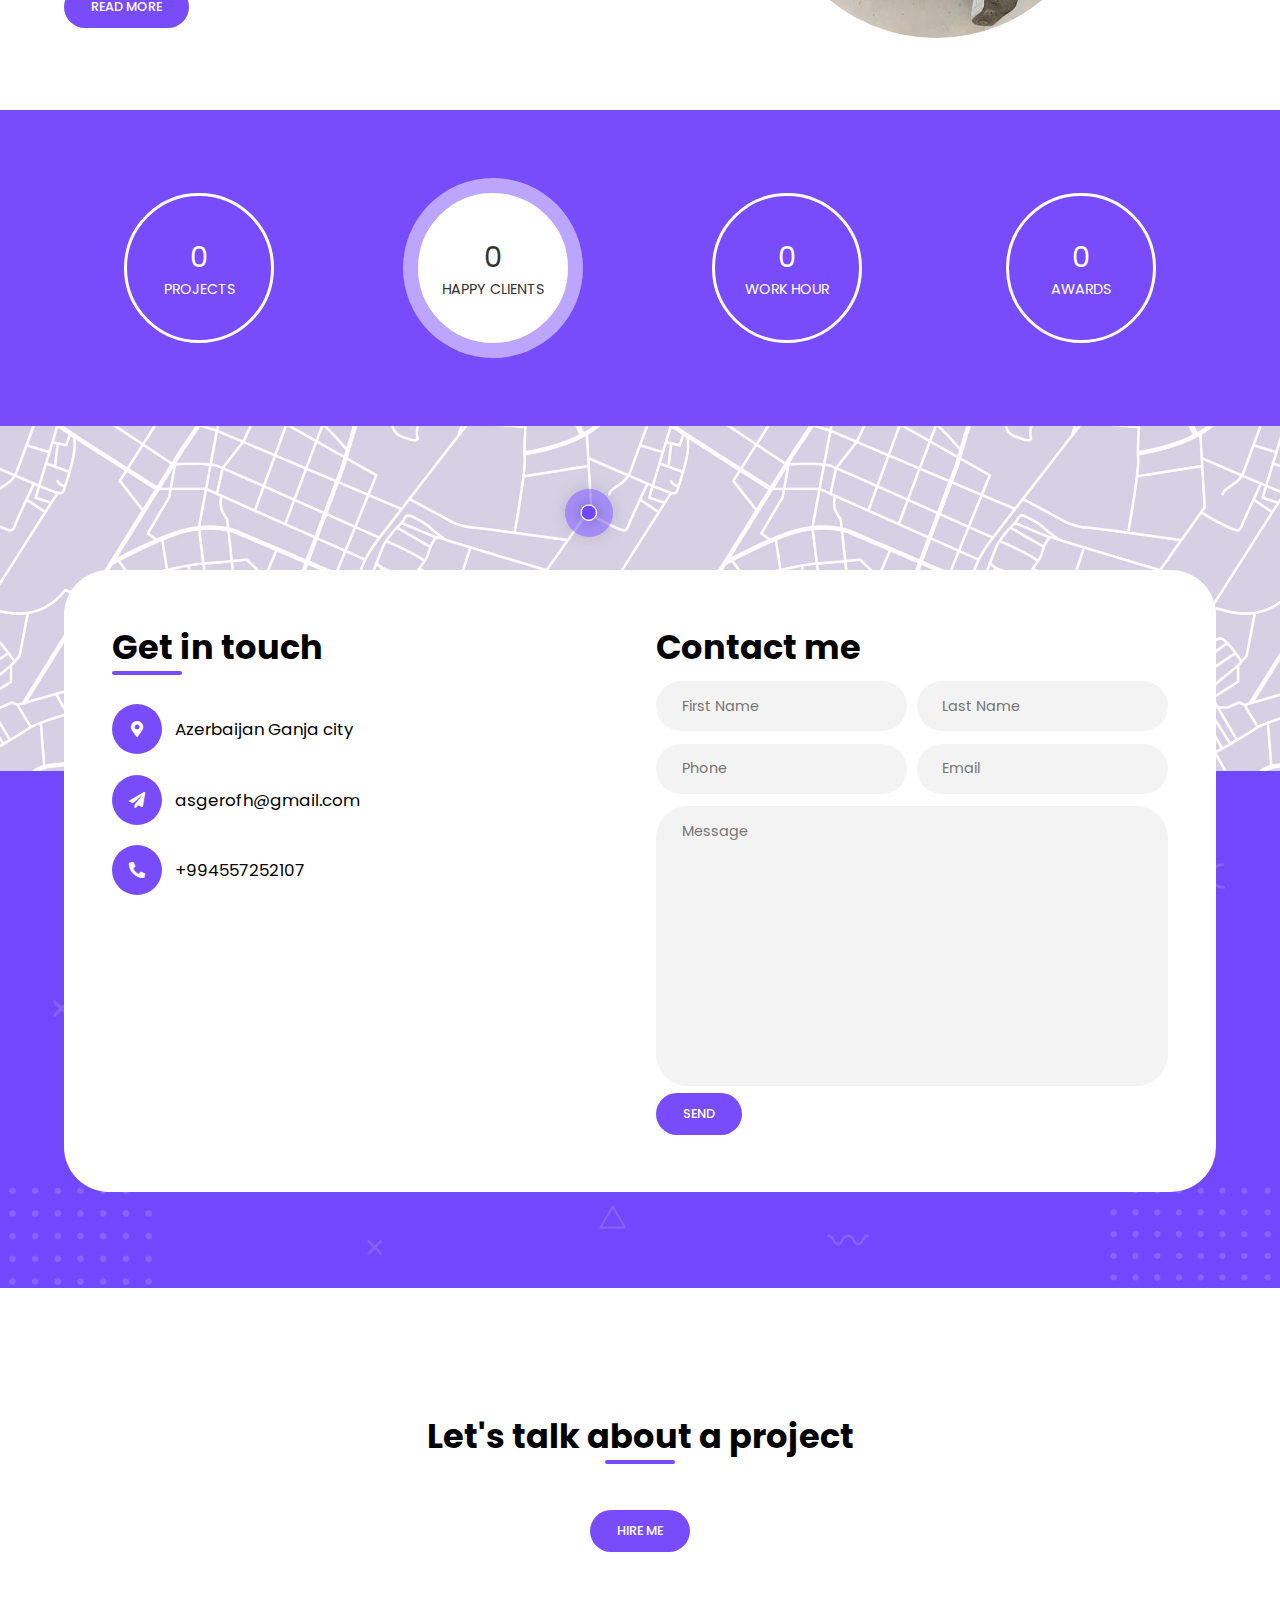
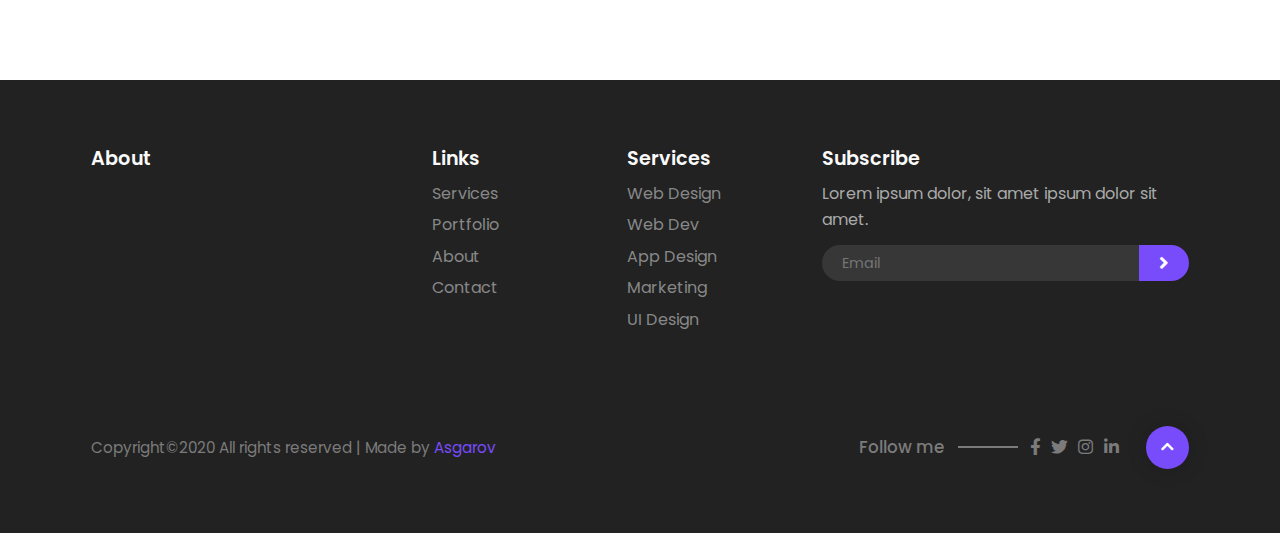
==== commit a95c77dc: "picture was changed" ====
--- a/index.html
+++ b/index.html
@@ -369,7 +369,7 @@
 
             <div class="column-2 image">
               <img src="./img/shapes/points4.png" class="points" alt="" />
-              <img src="./img/person.pjg" class="z-index me" alt="" />
+              <img src="./img/person.jpg" class="z-index me" alt="" />
             </div>
           </div>
         </div>
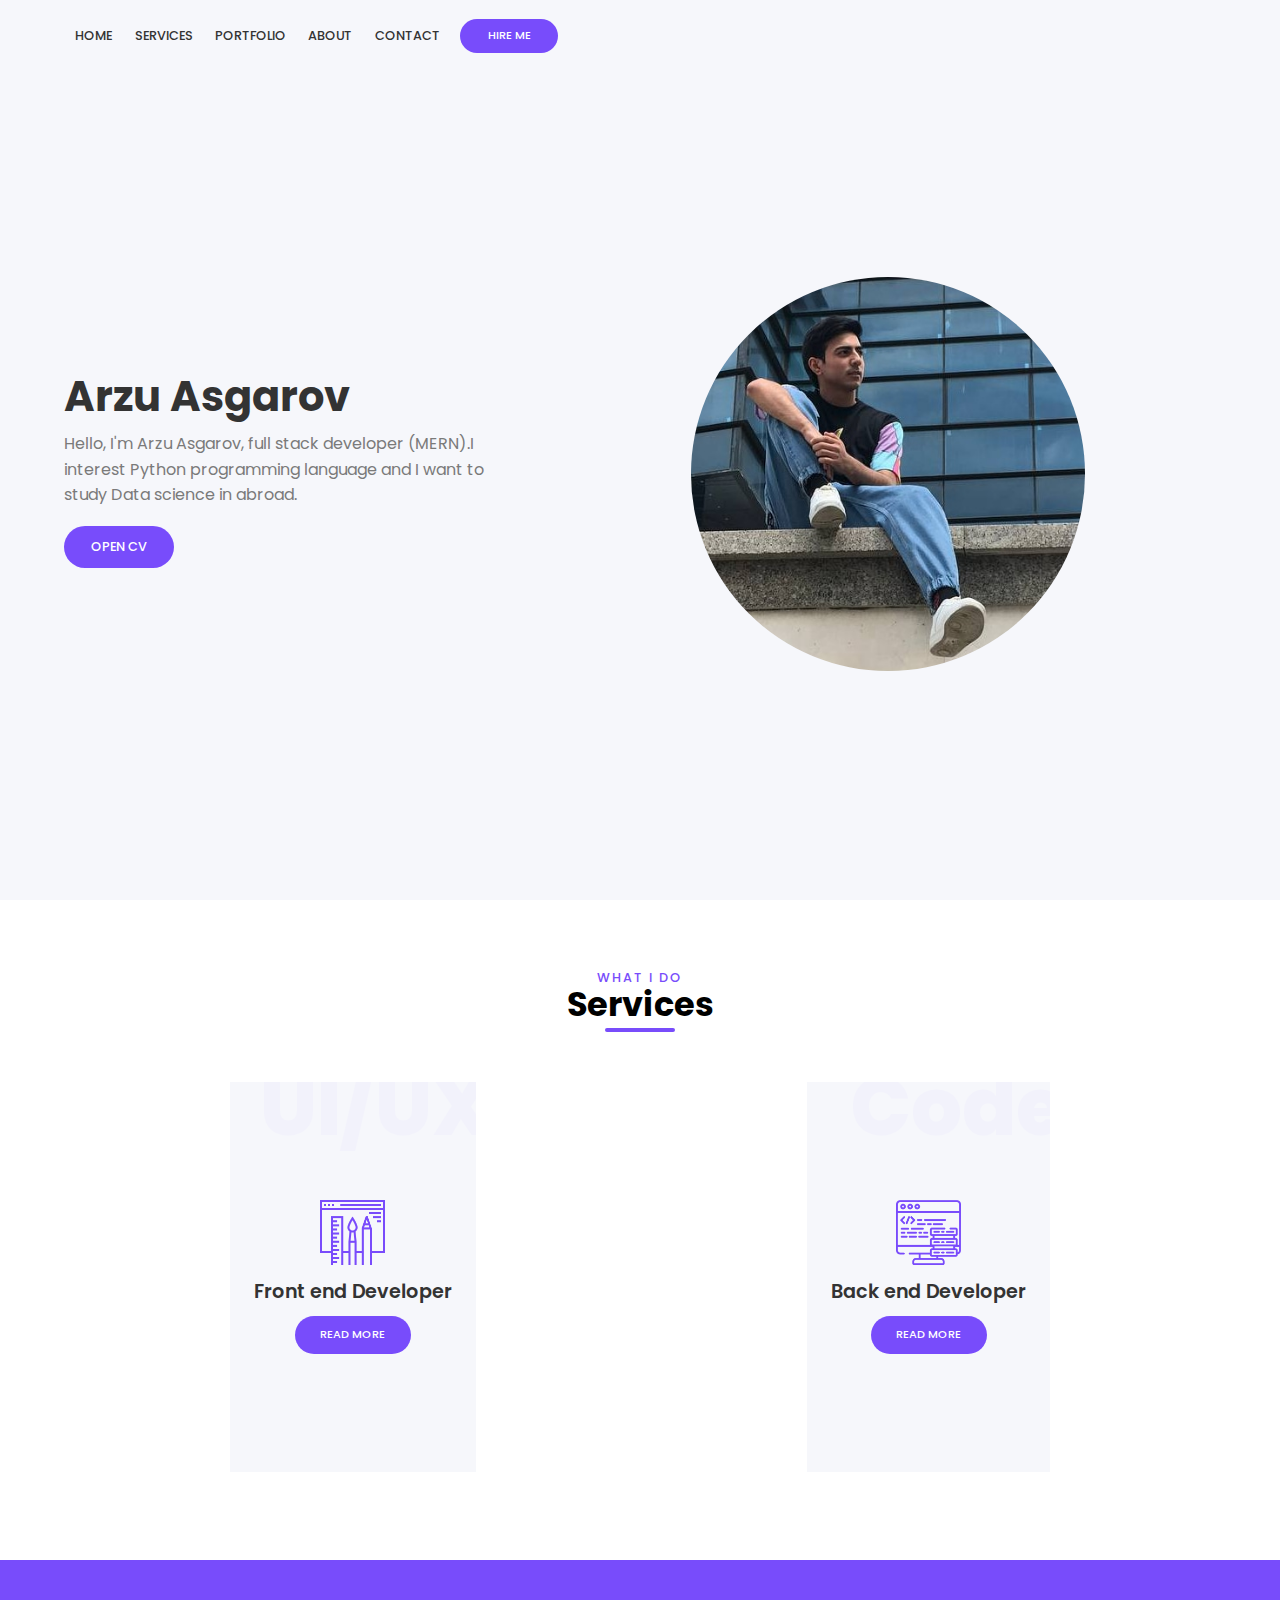
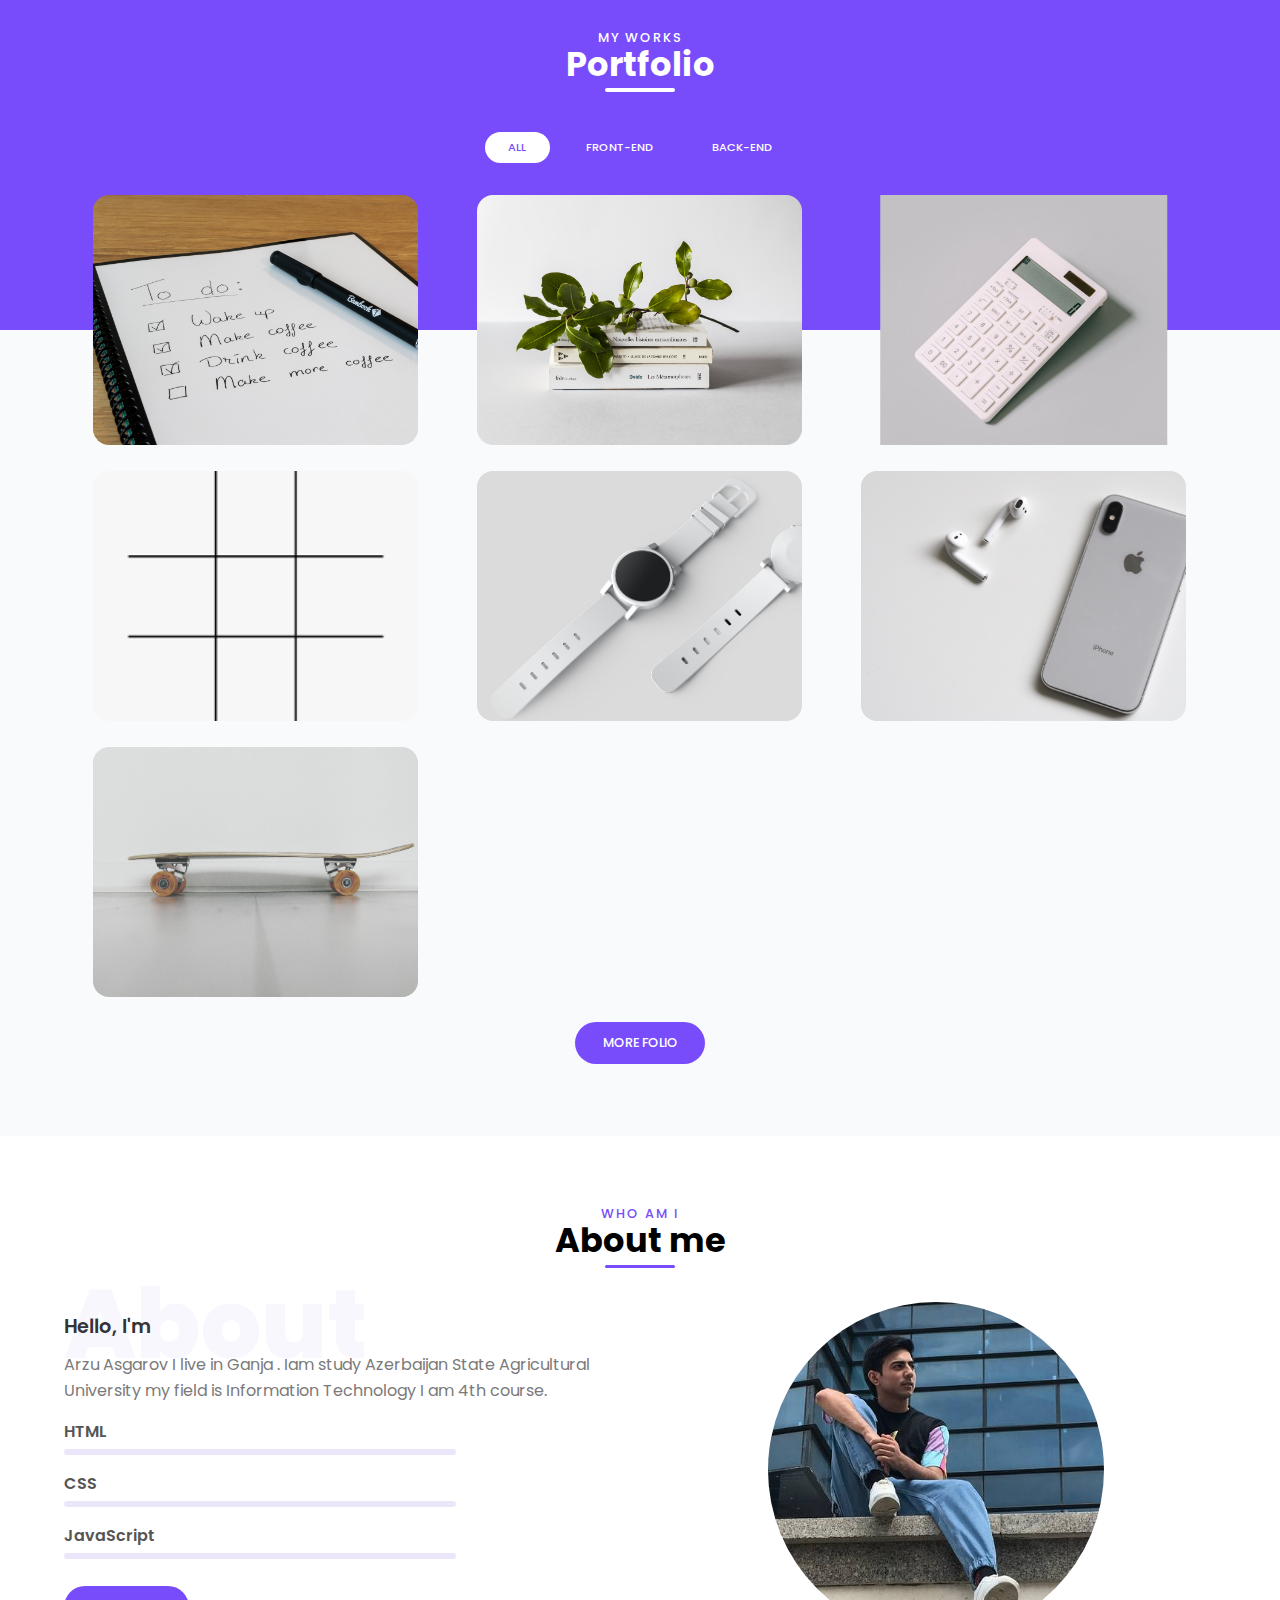
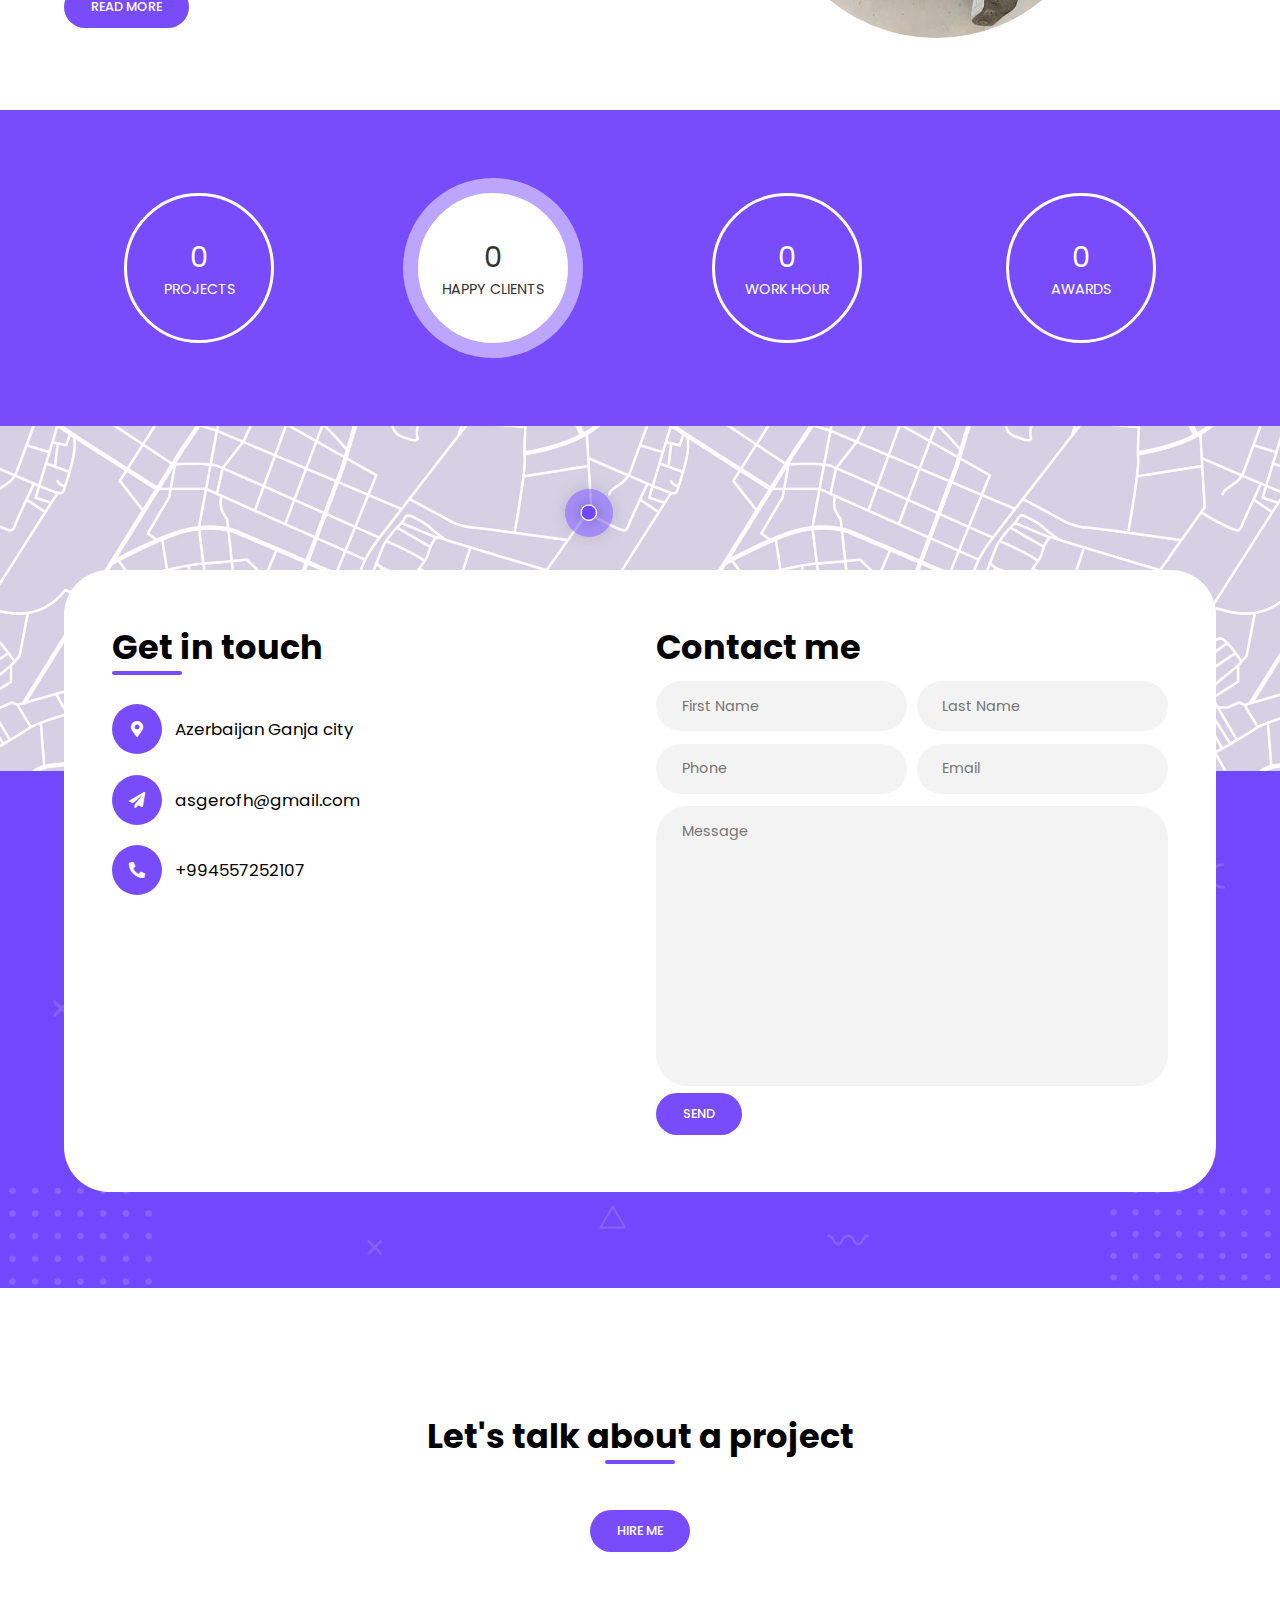
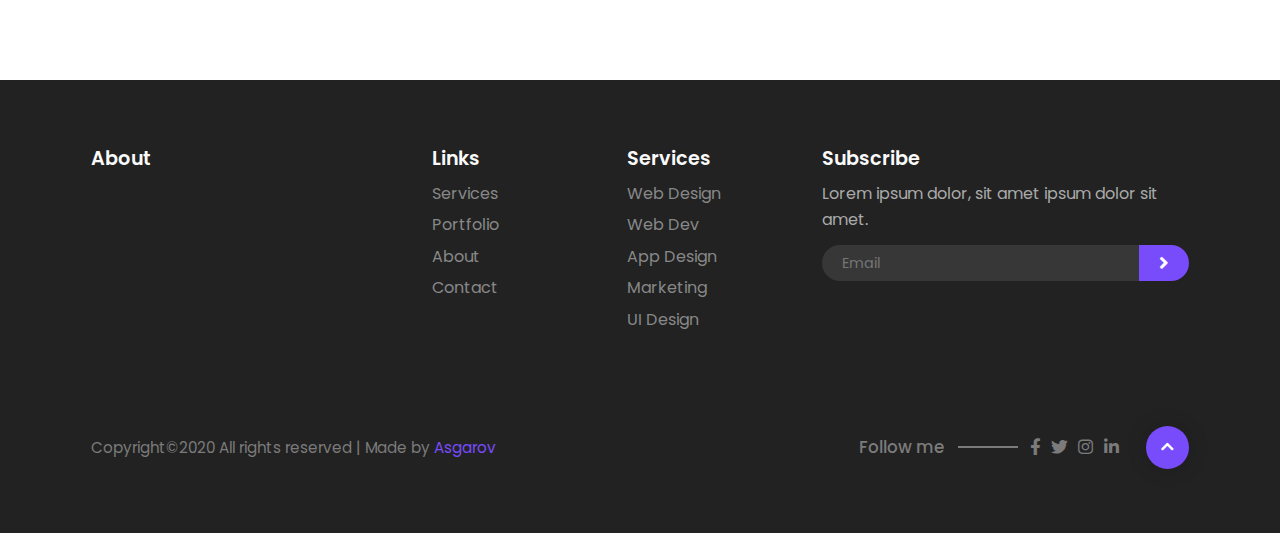
==== commit 1875352e: "picture was changed" ====
--- a/index.html
+++ b/index.html
@@ -87,7 +87,7 @@
                 class="points points2"
                 alt=""
               />
-              <img src="./img/person.png" class="img-element z-index" alt="" />
+              <img src="./img/person.jpg" class="img-element z-index" alt="" />
 
             </div>
           </div>
